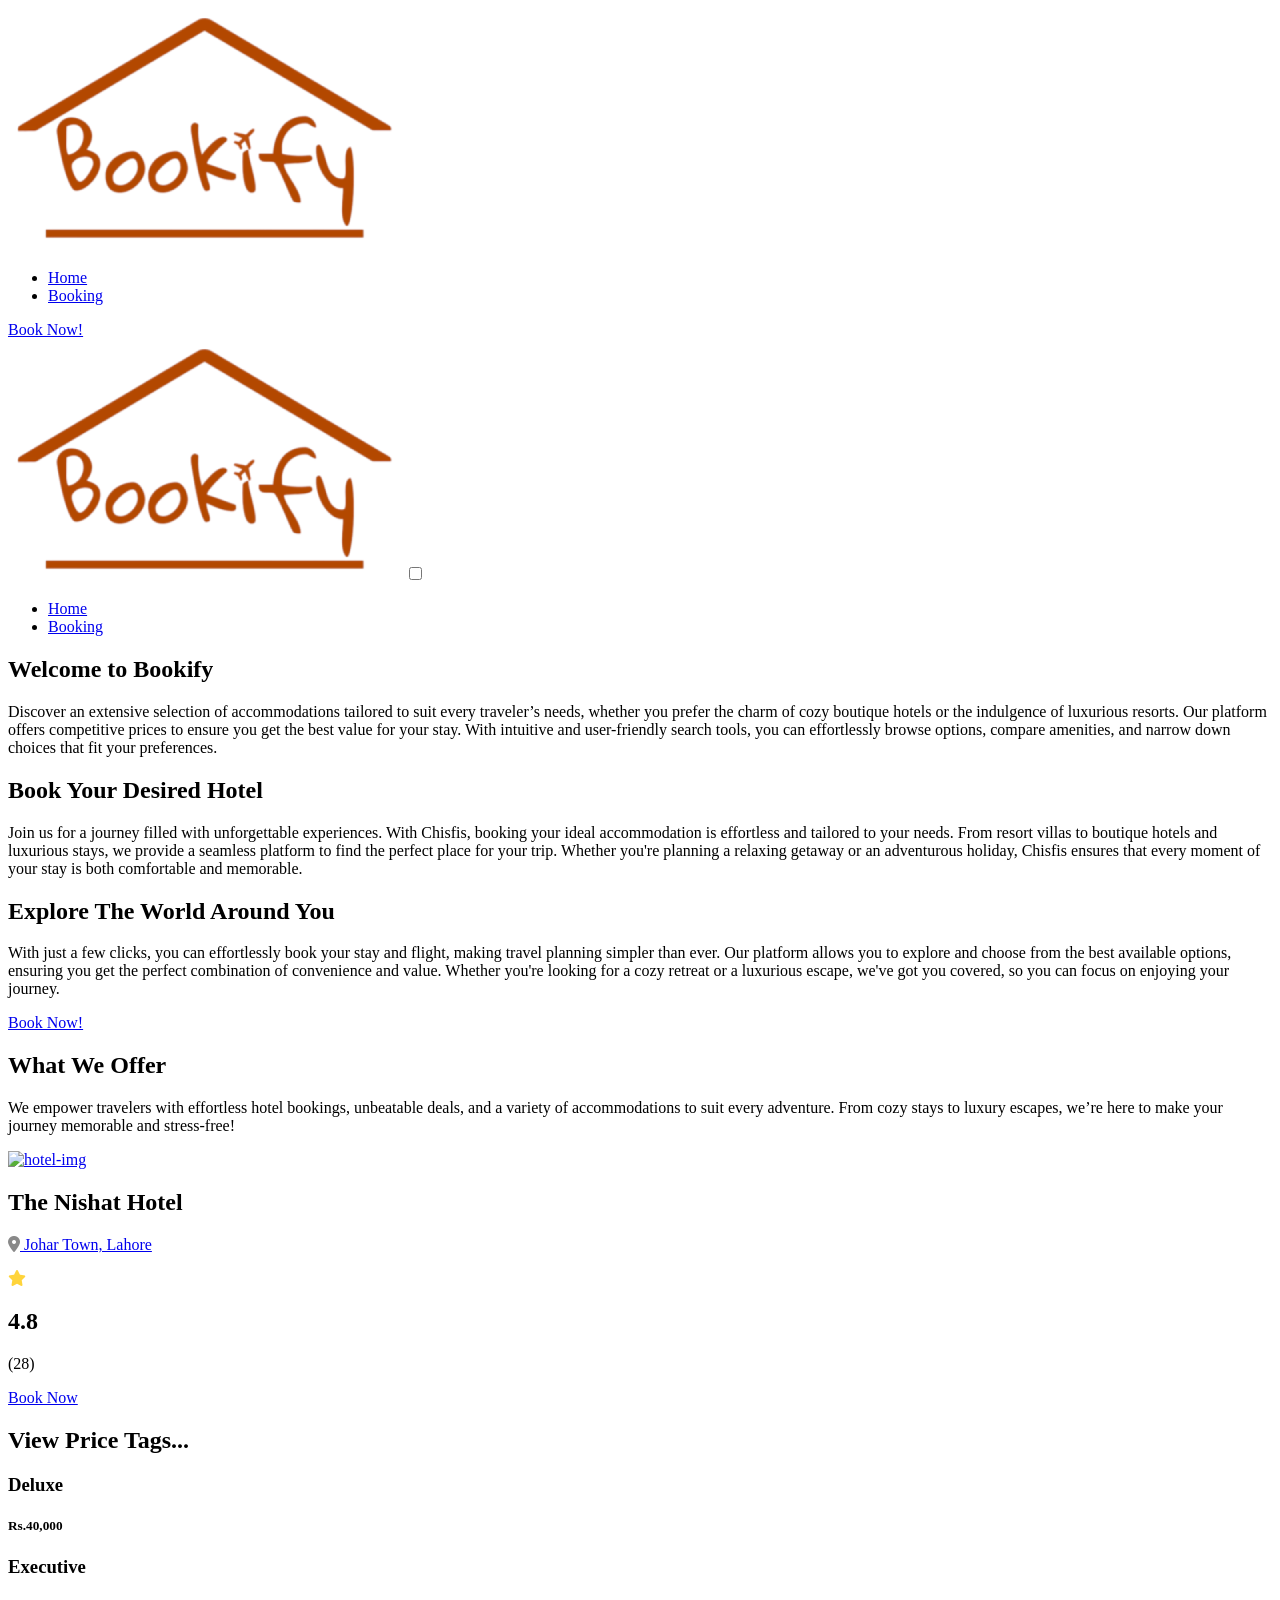
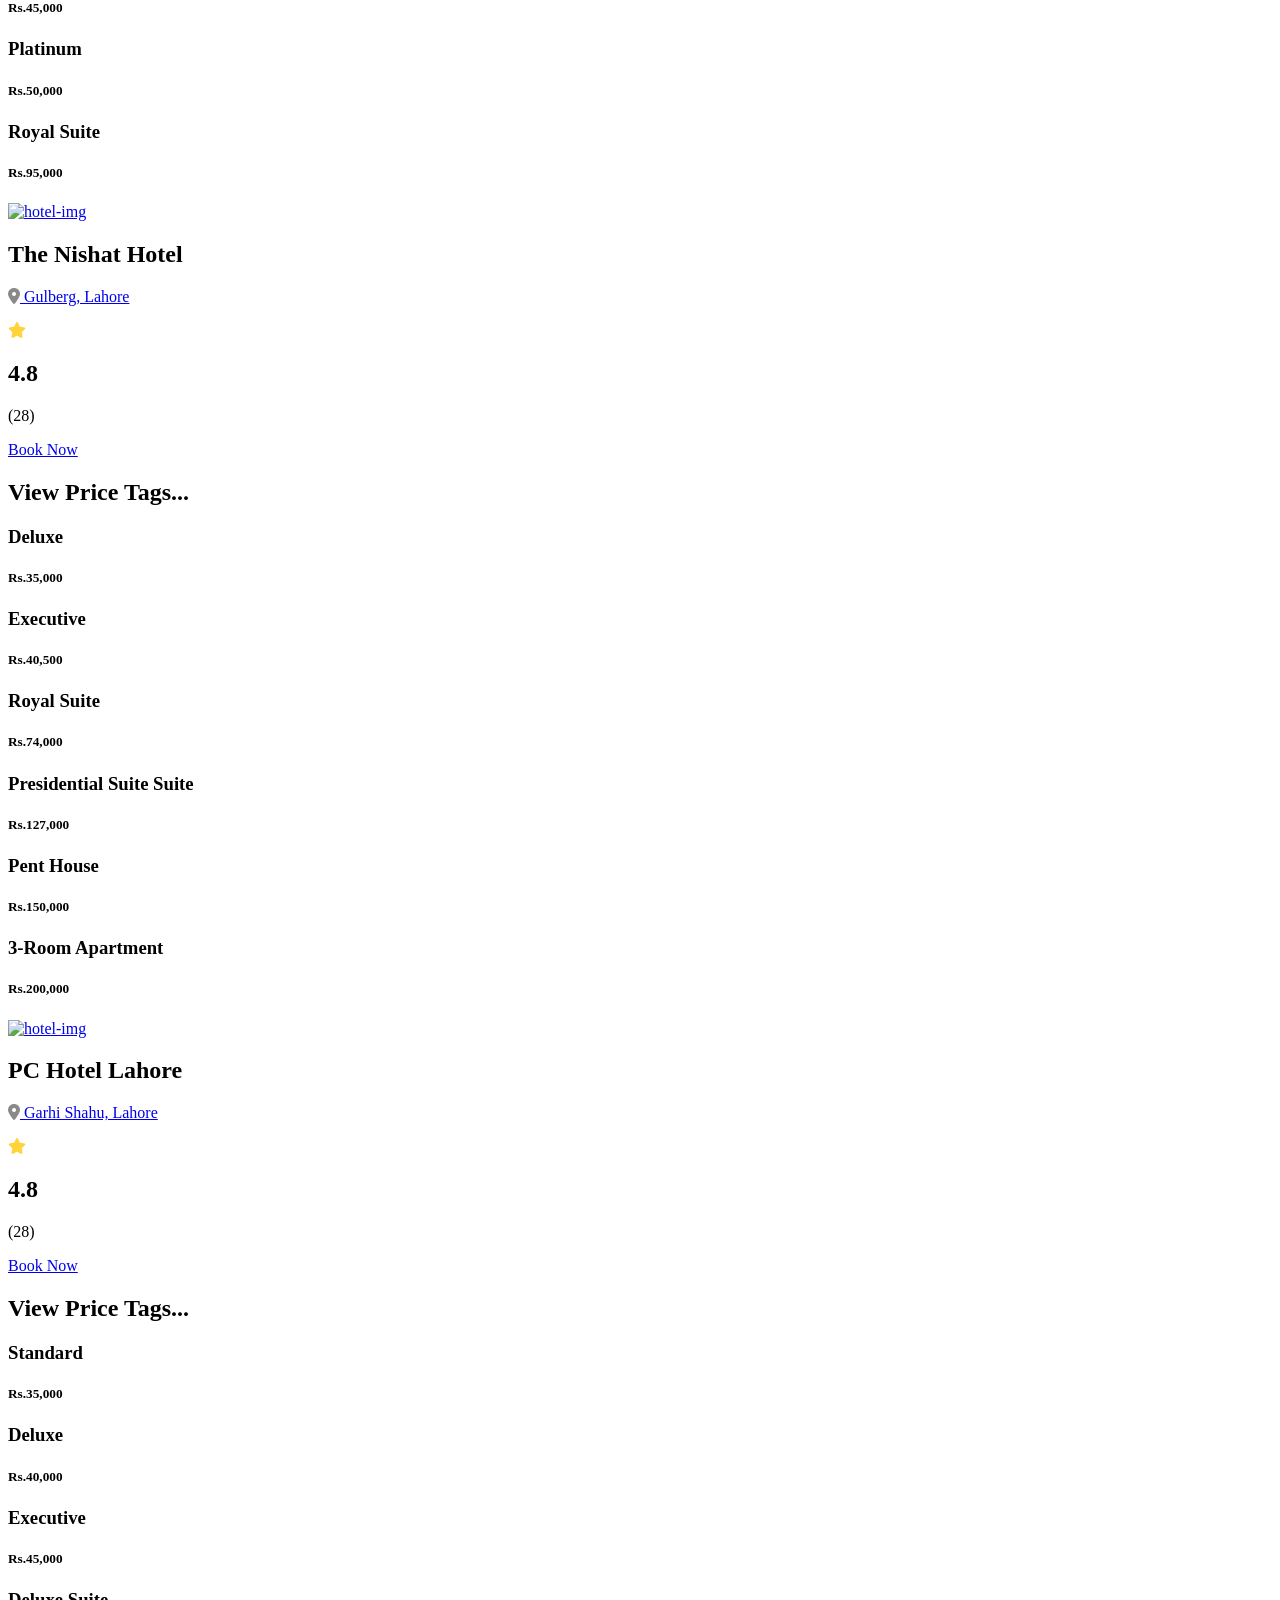
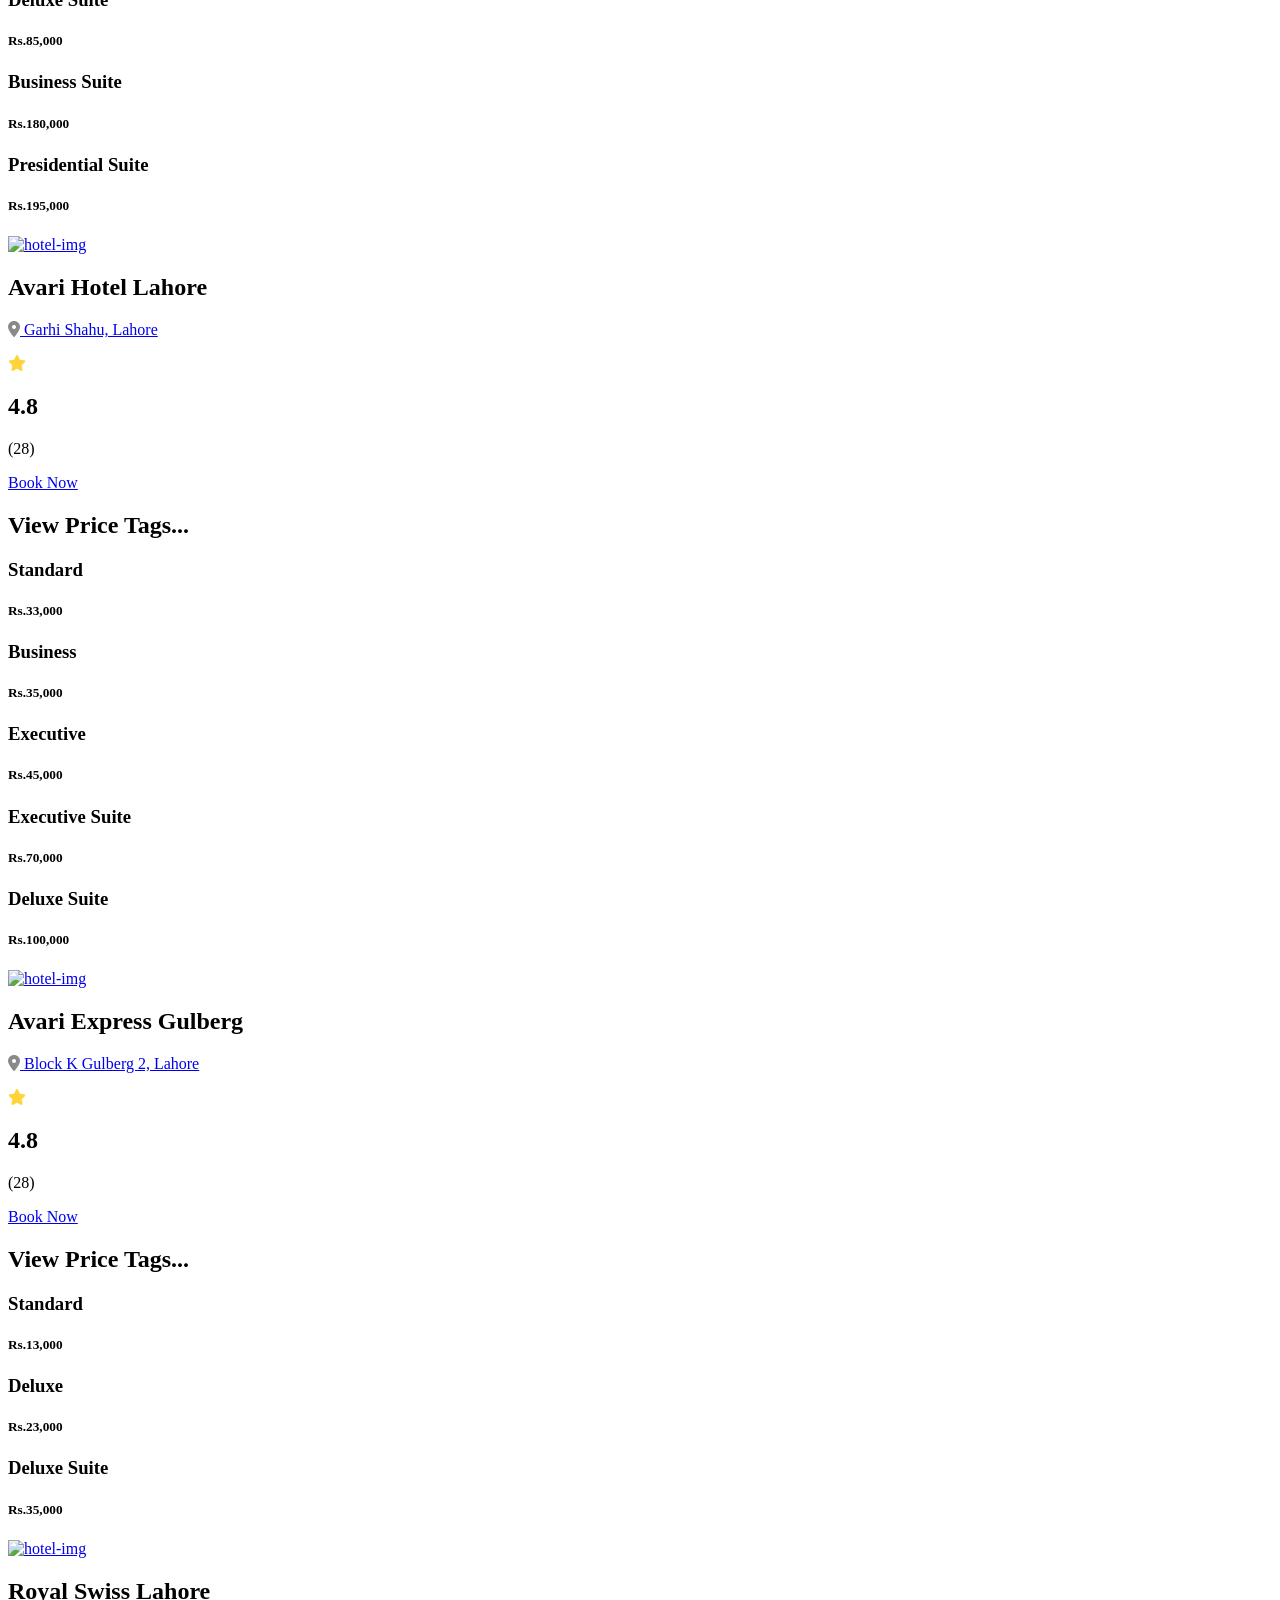
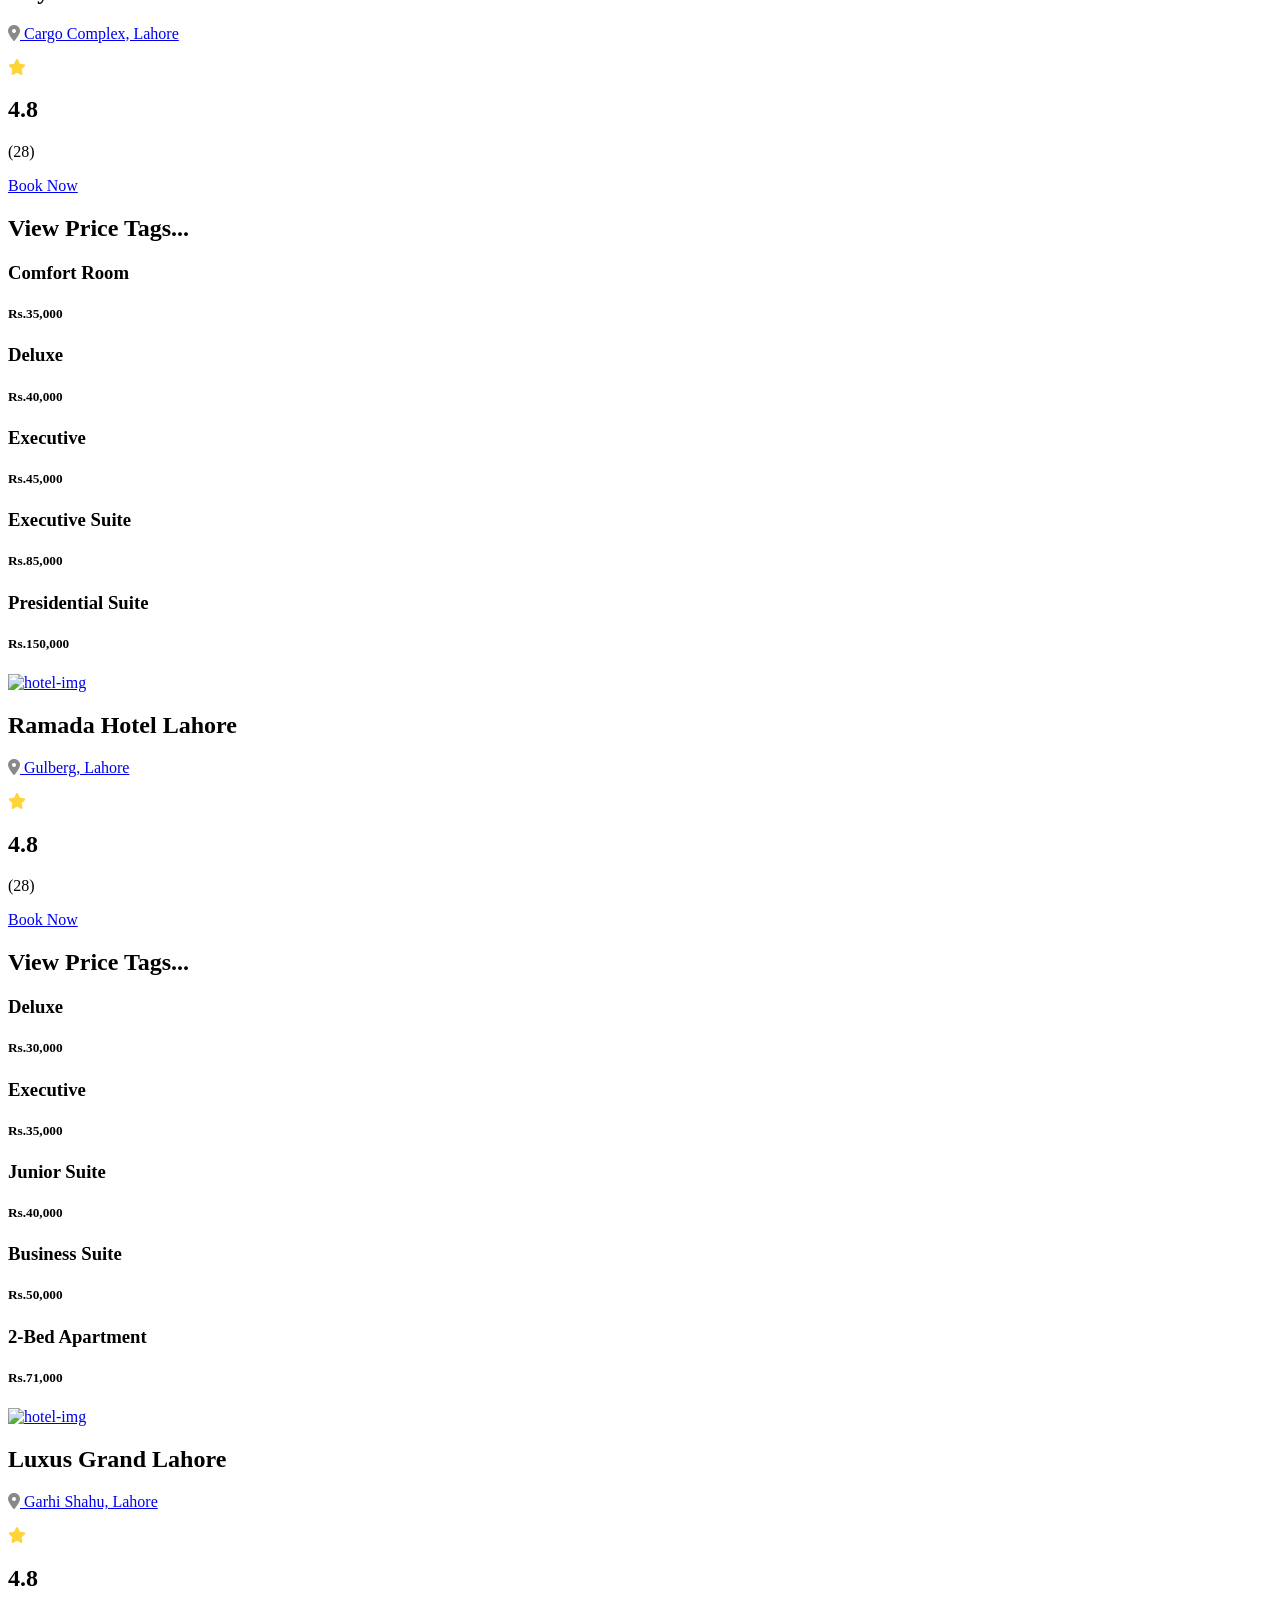
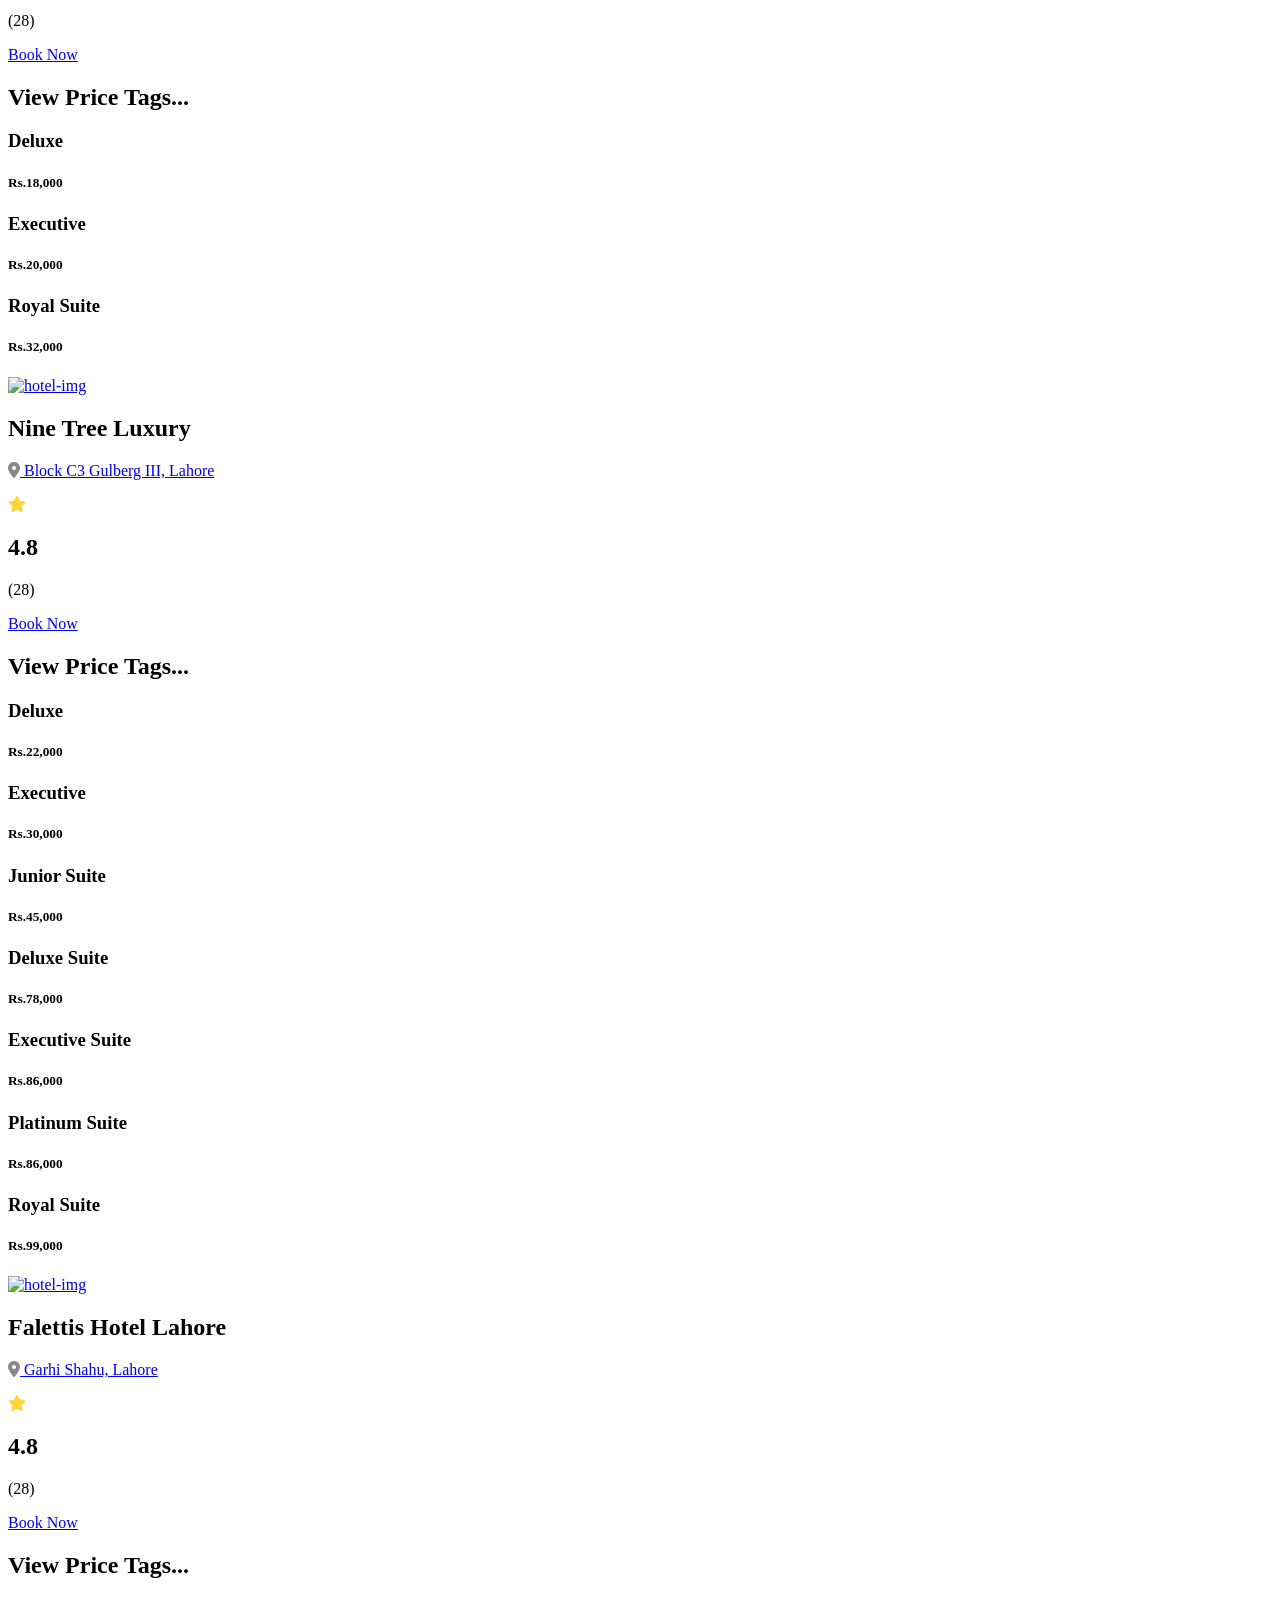
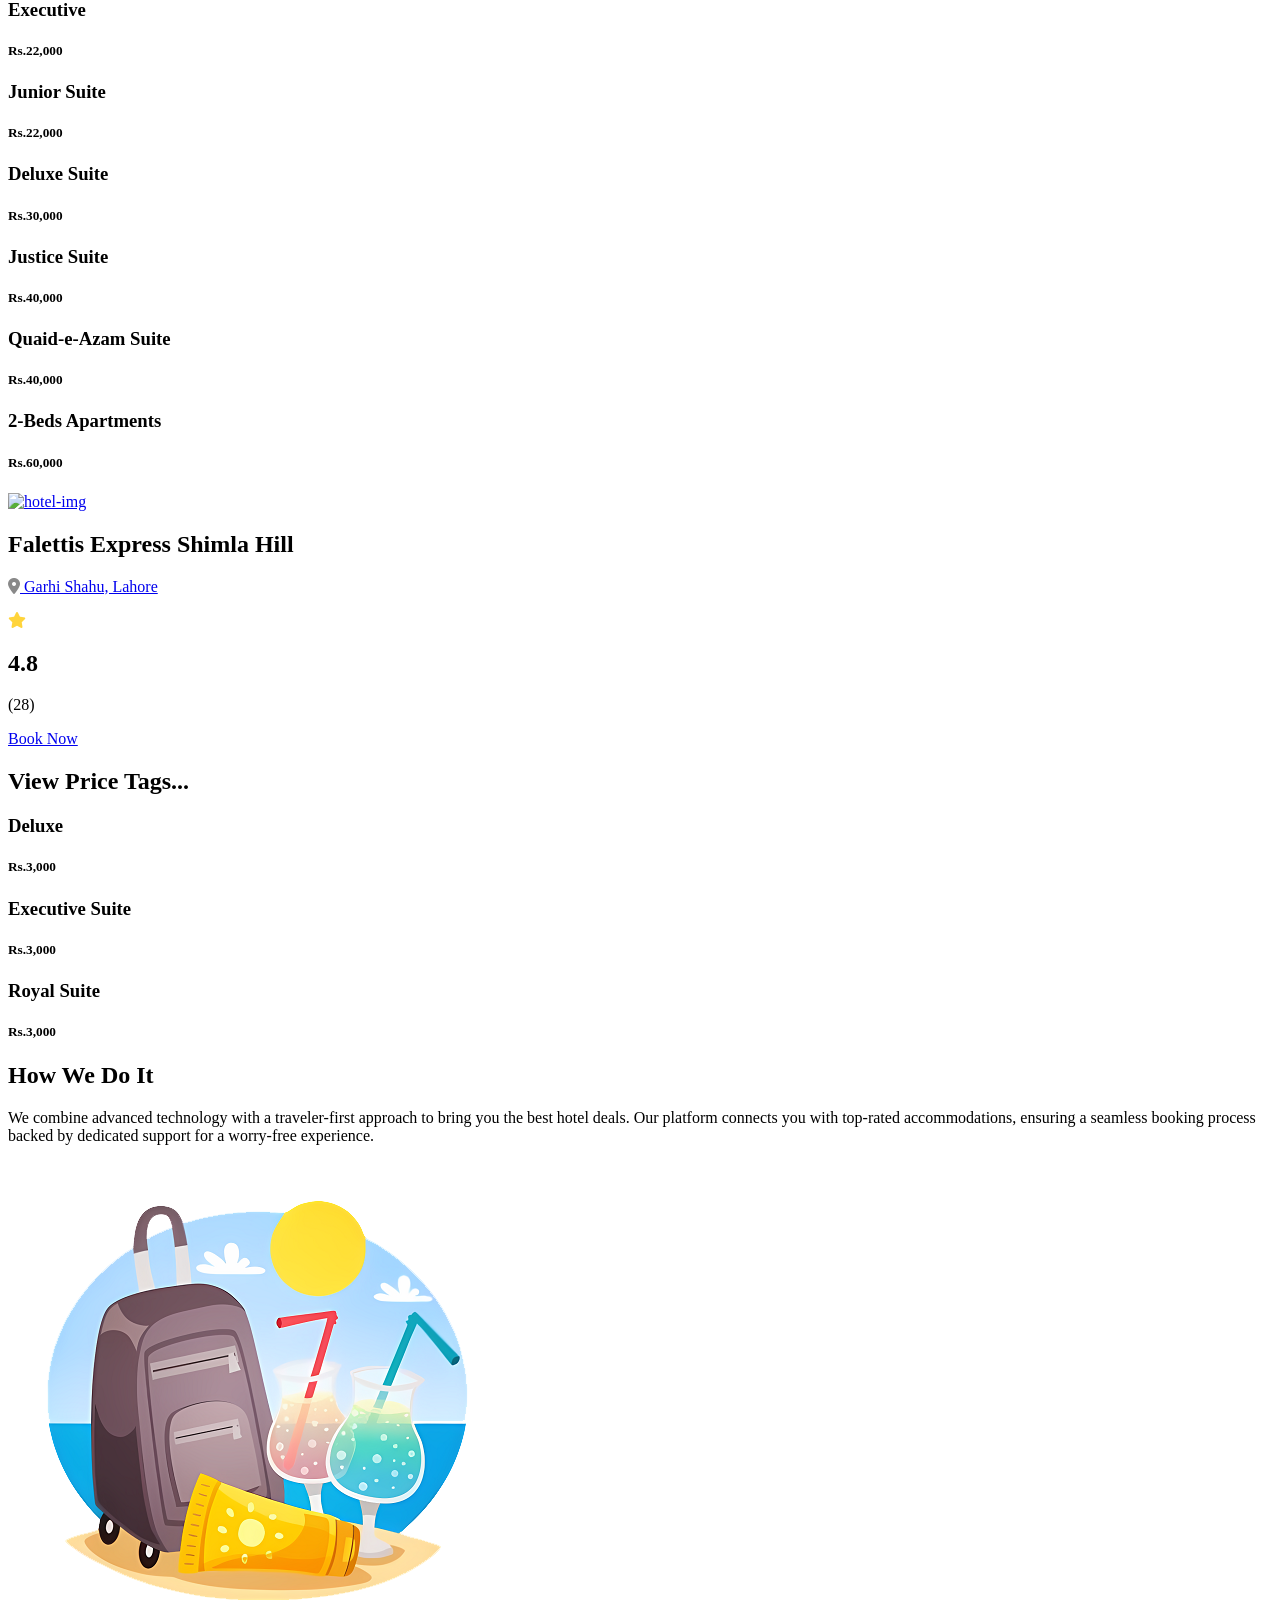
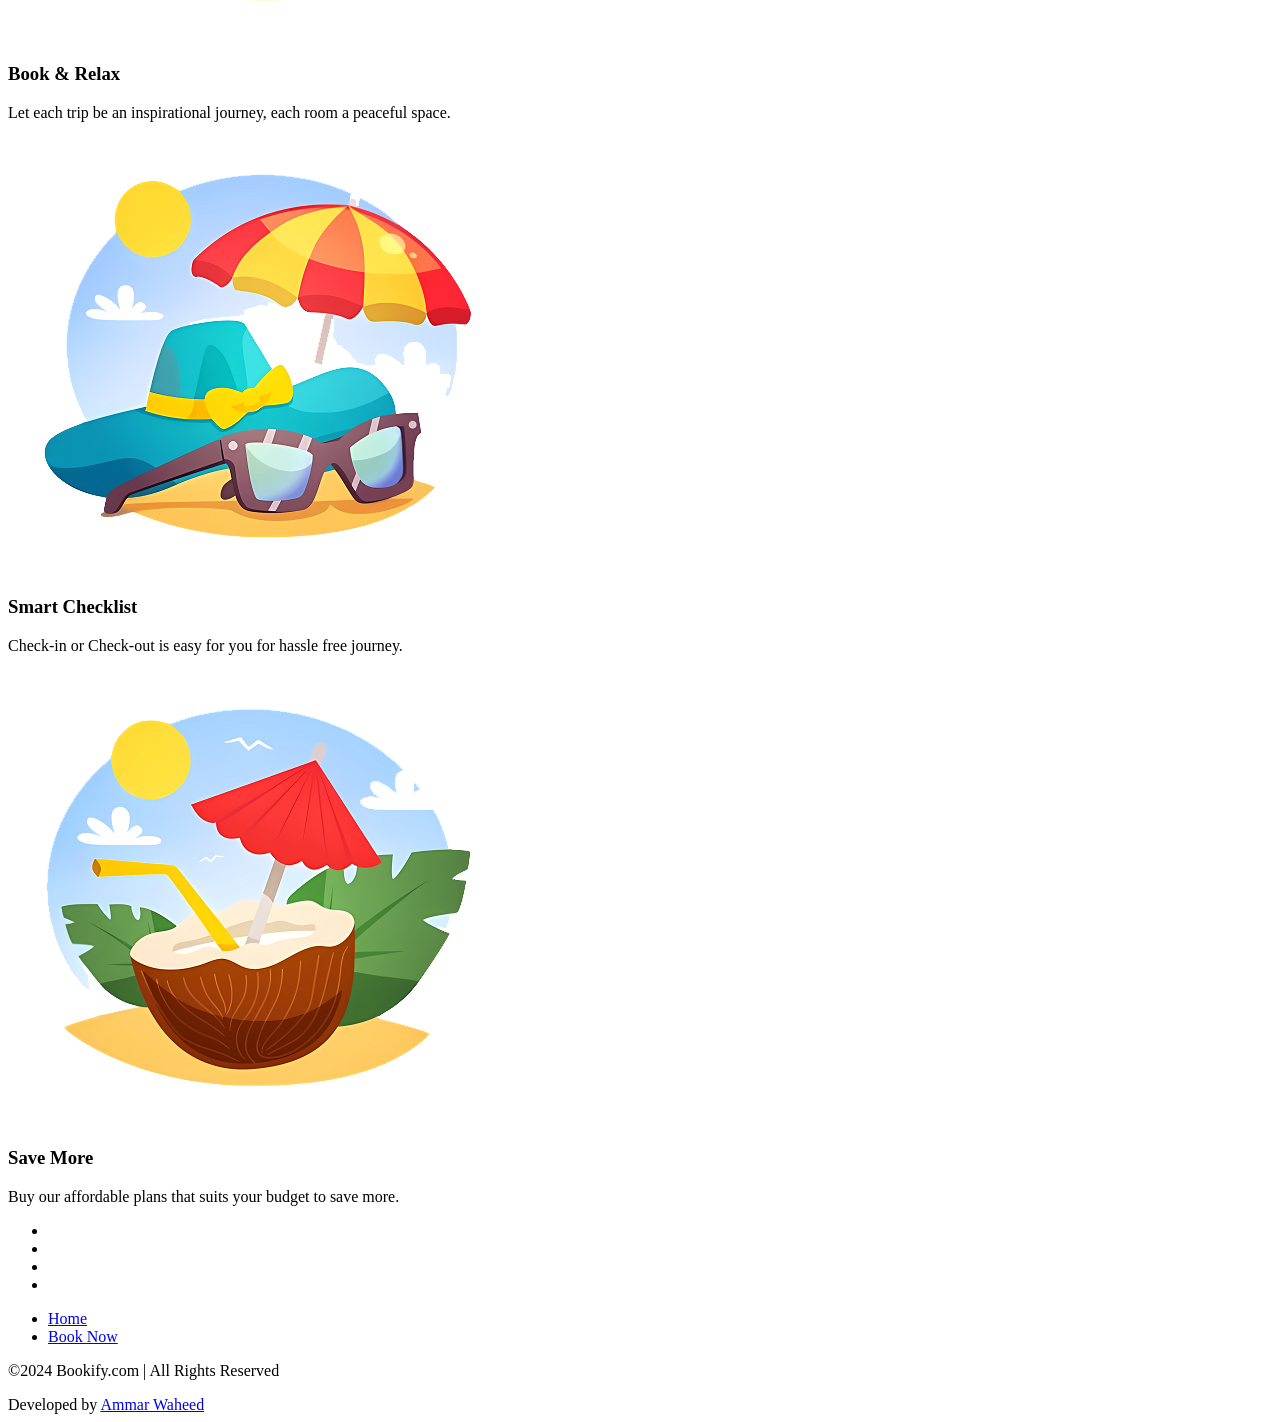
==== index.html @ b242caf5 "Add files via upload" ====
<!DOCTYPE html>
<html lang="en">
<head>
    <meta charset="UTF-8">
    <meta name="viewport" content="width=device-width, initial-scale=1.0">
    <link rel="shortcut icon" href="img/logo.png" type="image/x-icon">
    <link rel="stylesheet" href="style.css">
    <link rel="stylesheet" href="https://cdnjs.cloudflare.com/ajax/libs/font-awesome/6.0.0-beta3/css/all.min.css">
    <title>Home - Bookify</title>
</head>
<body>
    <section id="section-1">
      <!-- Desktop Navbar -->
        <nav>
            <img src="img/logo.png" alt="logo" id="logo">
            <ul id="navbar">
                <li><a href="index.html" class="active">Home</a></li>
                <li><a href="book-now.html">Booking</a></li>
            </ul>
            <a href="book-now.html" id="booking-btn">Book Now!</a>
        </nav>
        <!-- Mobile Navbar -->
         <div class="mobile-navbar">
          <img src="img/logo.png" alt="mini-logo" id="mini-logo">
          <!-- Hidden Checkbox to Control Menu -->
          <input type="checkbox" id="burger-toggle">
          <!-- Burger Icon -->
          <label for="burger-toggle" class="burger-container">
            <div class="burger-line"></div>
            <div class="burger-line"></div>
            <div class="burger-line"></div>
          </label>
          <!-- Navigation Menu -->
          <div class="nav-menu">
            <ul>
              <li><a href="index.html">Home</a></li>
              <li><a href="book-now.html">Booking</a></li>
            </ul>
          </div>
         </div>
        <div class="content-slider">
            <div class="slider-container">
              <div class="slide">
                <h1 class="sec-1-heading">Welcome to Bookify</h1>
                <p class="sec-1-paragraph">
                    Discover an extensive selection of accommodations tailored to suit every traveler’s needs, whether you prefer the charm of cozy boutique hotels or the indulgence of luxurious resorts. Our platform offers competitive prices to ensure you get the best value for your stay. With intuitive and user-friendly search tools, you can effortlessly browse options, compare amenities, and narrow down choices that fit your preferences.
                </p>
              </div>
              <div class="slide">
                <h1 class="sec-1-heading">Book Your Desired Hotel</h1>
                <p class="sec-1-paragraph">
                    Join us for a journey filled with unforgettable experiences. With Chisfis, booking your ideal accommodation is effortless and tailored to your needs. From resort villas to boutique hotels and luxurious stays, we provide a seamless platform to find the perfect place for your trip. Whether you're planning a relaxing getaway or an adventurous holiday, Chisfis ensures that every moment of your stay is both comfortable and memorable.
                </p>
              </div>
              <div class="slide">
                <h1 class="sec-1-heading">Explore The World Around You</h1>
                <p class="sec-1-paragraph">
                    With just a few clicks, you can effortlessly book your stay and flight, making travel planning simpler than ever. Our platform allows you to explore and choose from the best available options, ensuring you get the perfect combination of convenience and value. Whether you're looking for a cozy retreat or a luxurious escape, we've got you covered, so you can focus on enjoying your journey.
                </p>
              </div>              
            </div>
        </div>
        <a href="book-now.html" id="booking-btn">Book Now!</a>
    </section>
    <section id="section-2">
        <h2 class="main-heading">What We Offer</h2>
        <p class="main-para">
            We empower travelers with effortless hotel bookings, unbeatable deals, and a variety of accommodations to suit every adventure. From cozy stays to luxury escapes, we’re here to make your journey memorable and stress-free!
        </p>
        <div class="sec-2-container">
          <!-- Nishat Hotel Johar Town -->
          <div class="hotel">
            <div class="visible-details">
            <a href="https://dev-nishat-hotels.s3.us-east-2.amazonaws.com/gallery-images/162387309565.jpg" target="_blank" class="hotel-img"><img src="https://dev-nishat-hotels.s3.us-east-2.amazonaws.com/gallery-images/162387309565.jpg" alt="hotel-img"></a>
            <div class="hotel-details">
              <h2 class="hotel-name">The Nishat Hotel</h2>
              <span class="hotel-price">
                <a href="https://www.google.com/maps/place/1+Abdul+Haque+Rd,+Block+G1+Block+G+1+Phase+1+Johar+Town,+Lahore,+Punjab+54700,+Pakistan/@31.4742818,74.2760033,17z/data=!3m1!4b1!4m6!3m5!1s0x391903daf6445529:0xbbb3e164b2bc8874!8m2!3d31.4742773!4d74.2785782!16s%2Fg%2F11grv8yzn3?entry=ttu&g_ep=EgoyMDI0MTIxMS4wIKXMDSoASAFQAw%3D%3D" target="_blank"><p><i class="fa-solid fa-location-dot" style="color: #898989;"></i> Johar Town, Lahore</p></a>
                <i class="fa-solid fa-star" style="color: #FFD43B;"></i>
                <h2>4.8</h2>
                <p>(28)</p>
              </span>
              <a href="book-now.html" class="hotel-book-btn">Book Now</a>
              <h2 class="extension-btn">View Price Tags...</h2>
            </div>
            </div>
            <!-- Extension details including price and type will be here -->
             <div class="room-details">
              <span class="room">
                <h3>Deluxe</h3>
                <h5>Rs.40,000</h5>
              </span>
              <span class="room">
                <h3>Executive</h3>
                <h5>Rs.45,000</h5>
              </span>
              <span class="room">
                <h3>Platinum</h3>
                <h5>Rs.50,000</h5>
              </span>
              <span class="room">
                <h3>Royal Suite</h3>
                <h5>Rs.95,000</h5>
              </span>
             </div>
          </div>
          <!-- Nishat Hotel Gulberg -->
          <div class="hotel">
            <div class="visible-details">
            <a href="https://admin.lbnhotels.com/storage/upload/hotels/1702898833.jpg" target="_blank" class="hotel-img"><img src="https://admin.lbnhotels.com/storage/upload/hotels/1702898833.jpg" alt="hotel-img"></a>
            <div class="hotel-details">
              <h2 class="hotel-name">The Nishat Hotel</h2>
              <span class="hotel-price">
                <a href="https://www.google.com/maps/place/9a+Mian+Mehmood+Ali+Kasoori+Rd,+Block+A3+Block+A+3+Gulberg+III,+Lahore,+Punjab+54660,+Pakistan/@31.5068465,74.3534923,17z/data=!3m1!4b1!4m6!3m5!1s0x3919044d089961bf:0xe88101f2311857bc!8m2!3d31.506842!4d74.3560672!16s%2Fg%2F11rhnw63f3?entry=ttu&g_ep=EgoyMDI0MTIxMS4wIKXMDSoASAFQAw%3D%3D" target="_blank"><p><i class="fa-solid fa-location-dot" style="color: #898989;"></i> Gulberg, Lahore</p></a>
                <i class="fa-solid fa-star" style="color: #FFD43B;"></i>
                <h2>4.8</h2>
                <p>(28)</p>
              </span>
              <a href="book-now.html" class="hotel-book-btn">Book Now</a>
              <h2 class="extension-btn">View Price Tags...</h2>
            </div>
            </div>
            <!-- Extension details including price and type will be here -->
             <div class="room-details">
              <span class="room">
                <h3>Deluxe</h3>
                <h5>Rs.35,000</h5>
              </span>
              <span class="room">
                <h3>Executive</h3>
                <h5>Rs.40,500</h5>
              </span>
              <span class="room">
                <h3>Royal Suite</h3>
                <h5>Rs.74,000</h5>
              </span>
              <span class="room">
                <h3>Presidential Suite Suite</h3>
                <h5>Rs.127,000</h5>
              </span>
              <span class="room">
                <h3>Pent House</h3>
                <h5>Rs.150,000</h5>
              </span>
              <span class="room">
                <h3>3-Room Apartment</h3>
                <h5>Rs.200,000</h5>
              </span>
             </div>
          </div>
          <!-- PC Hotel Lahore -->
          <div class="hotel">
            <div class="visible-details">
            <a href="https://images.trvl-media.com/lodging/1000000/10000/6100/6062/b897128a.jpg?impolicy=resizecrop&rw=1200&ra=fit" target="_blank" class="hotel-img"><img src="https://images.trvl-media.com/lodging/1000000/10000/6100/6062/b897128a.jpg?impolicy=resizecrop&rw=1200&ra=fit" alt="hotel-img"></a>
            <div class="hotel-details">
              <h2 class="hotel-name">PC Hotel Lahore</h2>
              <span class="hotel-price">
                <a href="https://www.google.com/maps/place/Shahrah-e-Quaid-e-Azam,+Lahore,+Punjab,+Pakistan/@31.5530307,74.3362861,17z/data=!4m6!3m5!1s0x391904c87c03f811:0xde393c60de69f2e6!8m2!3d31.5530262!4d74.338861!16s%2Fg%2F1tf6q56r?entry=ttu&g_ep=EgoyMDI0MTIxMS4wIKXMDSoASAFQAw%3D%3D" target="_blank"><p><i class="fa-solid fa-location-dot" style="color: #898989;"></i> Garhi Shahu, Lahore</p></a>
                <i class="fa-solid fa-star" style="color: #FFD43B;"></i>
                <h2>4.8</h2>
                <p>(28)</p>
              </span>
              <a href="book-now.html" class="hotel-book-btn">Book Now</a>
              <h2 class="extension-btn">View Price Tags...</h2>
            </div>
            </div>
            <!-- Extension details including price and type will be here -->
             <div class="room-details">
              <span class="room">
                <h3>Standard</h3>
                <h5>Rs.35,000</h5>
              </span>
              <span class="room">
                <h3>Deluxe</h3>
                <h5>Rs.40,000</h5>
              </span>
              <span class="room">
                <h3>Executive</h3>
                <h5>Rs.45,000</h5>
              </span>
              <span class="room">
                <h3>Deluxe Suite</h3>
                <h5>Rs.85,000</h5>
              </span>
              <span class="room">
                <h3>Business Suite</h3>
                <h5>Rs.180,000</h5>
              </span>
              <span class="room">
                <h3>Presidential Suite</h3>
                <h5>Rs.195,000</h5>
              </span>
             </div>
          </div>
          <!-- Avari Hotel Lahore -->
          <div class="hotel">
            <div class="visible-details">
            <a href="https://images.trvl-media.com/lodging/2000000/1640000/1635900/1635861/7389a30c.jpg?impolicy=resizecrop&rw=1200&ra=fit" target="_blank" class="hotel-img"><img src="https://images.trvl-media.com/lodging/2000000/1640000/1635900/1635861/7389a30c.jpg?impolicy=resizecrop&rw=1200&ra=fit" alt="hotel-img"></a>
            <div class="hotel-details">
              <h2 class="hotel-name">Avari Hotel Lahore</h2>
              <span class="hotel-price">
                <a href="https://www.google.com/maps/place/Shahrah-e-Quaid-e-Azam,+Lahore,+Punjab,+Pakistan/@31.5530307,74.3362861,17z/data=!4m6!3m5!1s0x391904c87c03f811:0xde393c60de69f2e6!8m2!3d31.5530262!4d74.338861!16s%2Fg%2F1tf6q56r?entry=ttu&g_ep=EgoyMDI0MTIxMS4wIKXMDSoASAFQAw%3D%3D" target="_blank"><p><i class="fa-solid fa-location-dot" style="color: #898989;"></i> Garhi Shahu, Lahore</p></a>
                <i class="fa-solid fa-star" style="color: #FFD43B;"></i>
                <h2>4.8</h2>
                <p>(28)</p>
              </span>
              <a href="book-now.html" class="hotel-book-btn">Book Now</a>
              <h2 class="extension-btn">View Price Tags...</h2>
            </div>
            </div>
            <!-- Extension details including price and type will be here -->
             <div class="room-details">
              <span class="room">
                <h3>Standard</h3>
                <h5>Rs.33,000</h5>
              </span>
              <span class="room">
                <h3>Business</h3>
                <h5>Rs.35,000</h5>
              </span>
              <span class="room">
                <h3>Executive</h3>
                <h5>Rs.45,000</h5>
              </span>
              <span class="room">
                <h3>Executive Suite</h3>
                <h5>Rs.70,000</h5>
              </span>
              <span class="room">
                <h3>Deluxe Suite</h3>
                <h5>Rs.100,000</h5>
              </span>
             </div>
          </div>
          <!-- Avari Express Gulberg -->
          <div class="hotel">
            <div class="visible-details">
            <a href="https://cf.bstatic.com/xdata/images/hotel/max1024x768/228631926.jpg?k=54a67e6a97e82c7182f2a5aa07bb4a566104a7513ac50f84b1815a448e803739&o=&hp=1" target="_blank" class="hotel-img"><img src="https://cf.bstatic.com/xdata/images/hotel/max1024x768/228631926.jpg?k=54a67e6a97e82c7182f2a5aa07bb4a566104a7513ac50f84b1815a448e803739&o=&hp=1" alt="hotel-img"></a>
            <div class="hotel-details">
              <h2 class="hotel-name">Avari Express Gulberg</h2>
              <span class="hotel-price">
                <a href="https://www.google.com/maps/place/11+Main+Boulevard+Gulberg,+Block+E+1+Gulberg+III,+Lahore,+Punjab,+Pakistan/@31.5174013,74.3418602,17z/data=!3m1!4b1!4m5!3m4!1s0x391904585f5855ff:0x73ae365ed6549ad1!8m2!3d31.5173968!4d74.3444351?entry=ttu&g_ep=EgoyMDI0MTIxMS4wIKXMDSoASAFQAw%3D%3D" target="_blank"><p><i class="fa-solid fa-location-dot" style="color: #898989;"></i> Block K Gulberg 2, Lahore</p></a>
                <i class="fa-solid fa-star" style="color: #FFD43B;"></i>
                <h2>4.8</h2>
                <p>(28)</p>
              </span>
              <a href="book-now.html" class="hotel-book-btn">Book Now</a>
              <h2 class="extension-btn">View Price Tags...</h2>
            </div>
            </div>
            <!-- Extension details including price and type will be here -->
             <div class="room-details">
              <span class="room">
                <h3>Standard</h3>
                <h5>Rs.13,000</h5>
              </span>
              <span class="room">
                <h3>Deluxe</h3>
                <h5>Rs.23,000</h5>
              </span>
              <span class="room">
                <h3>Deluxe Suite</h3>
                <h5>Rs.35,000</h5>
              </span>
             </div>
          </div>
          <!-- Royal Swiss -->
          <div class="hotel">
            <div class="visible-details">
            <a href="https://images.trvl-media.com/lodging/40000000/39640000/39630300/39630272/34603671.jpg?impolicy=resizecrop&rw=1200&ra=fit" target="_blank" class="hotel-img"><img src="https://images.trvl-media.com/lodging/40000000/39640000/39630300/39630272/34603671.jpg?impolicy=resizecrop&rw=1200&ra=fit" alt="hotel-img"></a>
            <div class="hotel-details">
              <h2 class="hotel-name">Royal Swiss Lahore</h2>
              <span class="hotel-price">
                <a href="https://www.google.com/maps/place/Royal+Swiss+Hotel/@31.5251312,74.4121042,17z/data=!4m10!3m9!1s0x39190fd93f9a95c1:0x30b434a3f0c220d4!5m3!1s2025-01-02!4m1!1i2!8m2!3d31.5251267!4d74.4146791!16s%2Fg%2F11fl42znnp?entry=ttu&g_ep=EgoyMDI0MTIxMS4wIKXMDSoASAFQAw%3D%3D" target="_blank"><p><i class="fa-solid fa-location-dot" style="color: #898989;"></i> Cargo Complex, Lahore</p></a>
                <i class="fa-solid fa-star" style="color: #FFD43B;"></i>
                <h2>4.8</h2>
                <p>(28)</p>
              </span>
              <a href="book-now.html" class="hotel-book-btn">Book Now</a>
              <h2 class="extension-btn">View Price Tags...</h2>
            </div>
            </div>
            <!-- Extension details including price and type will be here -->
             <div class="room-details">
              <span class="room">
                <h3>Comfort Room</h3>
                <h5>Rs.35,000</h5>
              </span>
              <span class="room">
                <h3>Deluxe</h3>
                <h5>Rs.40,000</h5>
              </span>
              <span class="room">
                <h3>Executive</h3>
                <h5>Rs.45,000</h5>
              </span>
              <span class="room">
                <h3>Executive Suite</h3>
                <h5>Rs.85,000</h5>
              </span>
              <span class="room">
                <h3>Presidential Suite</h3>
                <h5>Rs.150,000</h5>
              </span>
             </div>
          </div>
          <!-- Ramada Hotel -->
          <div class="hotel">
            <div class="visible-details">
            <a href="https://pix8.agoda.net/hotelImages/18429262/236803731/4d89c03b2ae428051032754653da2dfd.jpg?ca=14&ce=1&s=1024x" target="_blank" class="hotel-img"><img src="https://pix8.agoda.net/hotelImages/18429262/236803731/4d89c03b2ae428051032754653da2dfd.jpg?ca=14&ce=1&s=1024x" alt="hotel-img"></a>
            <div class="hotel-details">
              <h2 class="hotel-name">Ramada Hotel Lahore</h2>
              <span class="hotel-price">
                <a href="https://www.google.com/maps/place/Ramada+by+Wyndham/@31.522538,74.3537483,17z/data=!4m10!3m9!1s0x39190530f5a8114d:0xea84edbea7b597e8!5m3!1s2024-12-23!4m1!1i2!8m2!3d31.5225335!4d74.3563232!16s%2Fg%2F11h0bwwd1_?entry=ttu&g_ep=EgoyMDI0MTIxMS4wIKXMDSoASAFQAw%3D%3D" target="_blank"><p><i class="fa-solid fa-location-dot" style="color: #898989;"></i> Gulberg, Lahore</p></a>
                <i class="fa-solid fa-star" style="color: #FFD43B;"></i>
                <h2>4.8</h2>
                <p>(28)</p>
              </span>
              <a href="book-now.html" class="hotel-book-btn">Book Now</a>
              <h2 class="extension-btn">View Price Tags...</h2>
            </div>
            </div>
            <!-- Extension details including price and type will be here -->
             <div class="room-details">
              <span class="room">
                <h3>Deluxe</h3>
                <h5>Rs.30,000</h5>
              </span>
              <span class="room">
                <h3>Executive</h3>
                <h5>Rs.35,000</h5>
              </span>
              <span class="room">
                <h3>Junior Suite</h3>
                <h5>Rs.40,000</h5>
              </span>
              <span class="room">
                <h3>Business Suite</h3>
                <h5>Rs.50,000</h5>
              </span>
              <span class="room">
                <h3>2-Bed Apartment</h3>
                <h5>Rs.71,000</h5>
              </span>
             </div>
          </div>
          <!-- Luxus Grand Lahore -->
          <div class="hotel">
            <div class="visible-details">
            <a href="https://q-xx.bstatic.com/xdata/images/hotel/max1024x768/77633913.jpg?k=b168c8f89c8afd97484e998ac349aba82738c23827c54e5dedb47f2ef9f1cd39&o=&s=1024x" target="_blank" class="hotel-img"><img src="https://q-xx.bstatic.com/xdata/images/hotel/max1024x768/77633913.jpg?k=b168c8f89c8afd97484e998ac349aba82738c23827c54e5dedb47f2ef9f1cd39&o=&s=1024x" alt="hotel-img"></a>
            <div class="hotel-details">
              <h2 class="hotel-name">Luxus Grand Lahore</h2>
              <span class="hotel-price">
                <a href="https://www.google.com/maps/place/4+Egerton+Rd,+Jogi+Mohalla+Garhi+Shahu,+Lahore,+Punjab+54000,+Pakistan/@31.5616124,74.3280035,17z/data=!3m1!4b1!4m6!3m5!1s0x39191b4b4b78e171:0x5ed80dd467d94c91!8m2!3d31.5616079!4d74.3305784!16s%2Fg%2F11hdkgvyc1?entry=ttu&g_ep=EgoyMDI0MTIxMS4wIKXMDSoASAFQAw%3D%3D" target="_blank"><p><i class="fa-solid fa-location-dot" style="color: #898989;"></i> Garhi Shahu, Lahore</p></a>
                <i class="fa-solid fa-star" style="color: #FFD43B;"></i>
                <h2>4.8</h2>
                <p>(28)</p>
              </span>
              <a href="book-now.html" class="hotel-book-btn">Book Now</a>
              <h2 class="extension-btn">View Price Tags...</h2>
            </div>
            </div>
            <!-- Extension details including price and type will be here -->
             <div class="room-details">
              <span class="room">
                <h3>Deluxe</h3>
                <h5>Rs.18,000</h5>
              </span>
              <span class="room">
                <h3>Executive</h3>
                <h5>Rs.20,000</h5>
              </span>
              <span class="room">
                <h3>Royal Suite</h3>
                <h5>Rs.32,000</h5>
              </span>
             </div>
          </div>
          <!-- Nine Tree Luxury -->
          <div class="hotel">
            <div class="visible-details">
            <a href="https://ninetreehotel.com.pk/wp-content/uploads/2025/09/MHC07035.jpg" target="_blank" class="hotel-img"><img src="https://ninetreehotel.com.pk/wp-content/uploads/2025/09/MHC07035.jpg" alt="hotel-img"></a>
            <div class="hotel-details">
              <h2 class="hotel-name">Nine Tree Luxury</h2>
              <span class="hotel-price">
                <a href="https://www.google.com/maps/place/Plot+32,+Block+C3+Block+C+3+Gulberg+III,+Lahore,+Punjab,+Pakistan/@31.5043807,74.345396,17z/data=!3m1!4b1!4m6!3m5!1s0x3919044f6e2fbab1:0xb197ee5516b5632c!8m2!3d31.5043762!4d74.3479709!16s%2Fg%2F11f55p_wtj?entry=ttu&g_ep=EgoyMDI0MTIxMS4wIKXMDSoASAFQAw%3D%3D" target="_blank"><p><i class="fa-solid fa-location-dot" style="color: #898989;"></i> Block C3 Gulberg III, Lahore</p></a>
                <i class="fa-solid fa-star" style="color: #FFD43B;"></i>
                <h2>4.8</h2>
                <p>(28)</p>
              </span>
              <a href="book-now.html" class="hotel-book-btn">Book Now</a>
              <h2 class="extension-btn">View Price Tags...</h2>
            </div>
            </div>
            <!-- Extension details including price and type will be here -->
             <div class="room-details">
              <span class="room">
                <h3>Deluxe</h3>
                <h5>Rs.22,000</h5>
              </span>
              <span class="room">
                <h3>Executive</h3>
                <h5>Rs.30,000</h5>
              </span>
              <span class="room">
                <h3>Junior Suite</h3>
                <h5>Rs.45,000</h5>
              </span>
              <span class="room">
                <h3>Deluxe Suite</h3>
                <h5>Rs.78,000</h5>
              </span>
              <span class="room">
                <h3>Executive Suite</h3>
                <h5>Rs.86,000</h5>
              </span>
              <span class="room">
                <h3>Platinum Suite</h3>
                <h5>Rs.86,000</h5>
              </span>
              <span class="room">
                <h3>Royal Suite</h3>
                <h5>Rs.99,000</h5>
              </span>
             </div>
          </div>
          <!-- Falettis Hotel Lahore -->
          <div class="hotel">
            <div class="visible-details">
            <a href="https://images.trvl-media.com/lodging/16000000/15890000/15890000/15889995/3ed1670a.jpg?impolicy=resizecrop&rw=1200&ra=fit" target="_blank" class="hotel-img"><img src="https://images.trvl-media.com/lodging/16000000/15890000/15890000/15889995/3ed1670a.jpg?impolicy=resizecrop&rw=1200&ra=fit" alt="hotel-img"></a>
            <div class="hotel-details">
              <h2 class="hotel-name">Falettis Hotel Lahore</h2>
              <span class="hotel-price">
                <a href="https://www.google.com/maps/place/24+Egerton+Rd,+Garhi+Shahu,+Lahore,+Punjab+54000,+Pakistan/@31.5613542,74.3246911,17z/data=!3m1!4b1!4m6!3m5!1s0x39191b4cce733b5d:0xf677f56fee70263c!8m2!3d31.5613497!4d74.327266!16s%2Fg%2F11hbgb9ytk?entry=ttu&g_ep=EgoyMDI0MTIxMS4wIKXMDSoASAFQAw%3D%3D" target="_blank"><p><i class="fa-solid fa-location-dot" style="color: #898989;"></i> Garhi Shahu, Lahore</p></a>
                <i class="fa-solid fa-star" style="color: #FFD43B;"></i>
                <h2>4.8</h2>
                <p>(28)</p>
              </span>
              <a href="book-now.html" class="hotel-book-btn">Book Now</a>
              <h2 class="extension-btn">View Price Tags...</h2>
            </div>
            </div>
            <!-- Extension details including price and type will be here -->
             <div class="room-details">
              <span class="room">
                <h3>Executive</h3>
                <h5>Rs.22,000</h5>
              </span>
              <span class="room">
                <h3>Junior Suite</h3>
                <h5>Rs.22,000</h5>
              </span>
              <span class="room">
                <h3>Deluxe Suite</h3>
                <h5>Rs.30,000</h5>
              </span>
              <span class="room">
                <h3>Justice Suite</h3>
                <h5>Rs.40,000</h5>
              </span>
              <span class="room">
                <h3>Quaid-e-Azam Suite</h3>
                <h5>Rs.40,000</h5>
              </span>
              <span class="room">
                <h3>2-Beds Apartments</h3>
                <h5>Rs.60,000</h5>
              </span>
             </div>
          </div>
          <!-- Falettis Express Shimla -->
          <div class="hotel">
            <div class="visible-details">
            <a href="https://images.trvl-media.com/lodging/109000000/108200000/108192700/108192696/3e56844f.jpg?impolicy=resizecrop&rw=1200&ra=fit" target="_blank" class="hotel-img"><img src="https://images.trvl-media.com/lodging/109000000/108200000/108192700/108192696/3e56844f.jpg?impolicy=resizecrop&rw=1200&ra=fit" alt="hotel-img"></a>
            <div class="hotel-details">
              <h2 class="hotel-name">Falettis Express Shimla Hill</h2>
              <span class="hotel-price">
                <a href="https://www.google.com/maps/place/Faletti's+Express+-+Shimla+Hill/@31.5629142,74.3336835,17z/data=!4m9!3m8!1s0x39191b99aa03b535:0x33c628a29d002a0d!5m2!4m1!1i2!8m2!3d31.5629097!4d74.3362584!16s%2Fg%2F11tx8096b3?entry=ttu&g_ep=EgoyMDI0MTIxMS4wIKXMDSoASAFQAw%3D%3D" target="_blank"><p><i class="fa-solid fa-location-dot" style="color: #898989;"></i> Garhi Shahu, Lahore</p></a>
                <i class="fa-solid fa-star" style="color: #FFD43B;"></i>
                <h2>4.8</h2>
                <p>(28)</p>
              </span>
              <a href="book-now.html" class="hotel-book-btn">Book Now</a>
              <h2 class="extension-btn">View Price Tags...</h2>
            </div>
            </div>
            <!-- Extension details including price and type will be here -->
             <div class="room-details">
              <span class="room">
                <h3>Deluxe</h3>
                <h5>Rs.3,000</h5>
              </span>
              <span class="room">
                <h3>Executive Suite</h3>
                <h5>Rs.3,000</h5>
              </span>
              <span class="room">
                <h3>Royal Suite</h3>
                <h5>Rs.3,000</h5>
              </span>
             </div>
          </div>
        </div>
    </section>
    <section id="section-3">
        <h2 class="main-heading">How We Do It</h2>
        <p class="main-para">
            We combine advanced technology with a traveler-first approach to bring you the best hotel deals. Our platform connects you with top-rated accommodations, ensuring a seamless booking process backed by dedicated support for a worry-free experience.
        </p>
        <div class="sec-3-container">
            <div class="sec-3-child">
                <img src="img/sec-3-img-1.png" alt="img">
                <h3>Book & Relax</h3>
                <p>Let each trip be an inspirational journey, each room a peaceful space.</p>
            </div>
            <div class="sec-3-child">
                <img src="img/sec-3-img-2.png" alt="img">
                <h3>Smart Checklist</h3>
                <p>Check-in or Check-out is easy for you for hassle free journey.</p>
            </div>
            <div class="sec-3-child">
                <img src="img/sec-3-img-3.png" alt="img">
                <h3>Save More</h3>
                <p>Buy our affordable plans that suits your budget to save more.</p>
            </div>
        </div>
    </section>
    <footer class="footer">
        <ul class="social-icon">
          <li class="social-icon__item"><a class="social-icon__link" href="#">
              <ion-icon name="logo-facebook"></ion-icon>
            </a></li>
          <li class="social-icon__item"><a class="social-icon__link" href="#">
              <ion-icon name="logo-twitter"></ion-icon>
            </a></li>
          <li class="social-icon__item"><a class="social-icon__link" href="#">
              <ion-icon name="logo-linkedin"></ion-icon>
            </a></li>
          <li class="social-icon__item"><a class="social-icon__link" href="#">
              <ion-icon name="logo-instagram"></ion-icon>
            </a></li>
        </ul>
        <ul class="menu">
          <li class="menu__item"><a class="menu__link" href="index.html">Home</a></li>
          <li class="menu__item"><a class="menu__link" href="book-now.html">Book Now</a></li>
        </ul>
        <p>&copy;2024 Bookify.com | All Rights Reserved</p>
      </footer>
      <div id="my-branding">Developed by <a href="https://ammarwaheed.vercel.app/" target="_blank">Ammar Waheed</a></div>
      <script type="module" src="https://unpkg.com/ionicons@5.5.2/dist/ionicons/ionicons.esm.js"></script>
      <script nomodule src="https://unpkg.com/ionicons@5.5.2/dist/ionicons/ionicons.js"></script>
<script src="script.js"></script>
</body>
</html>
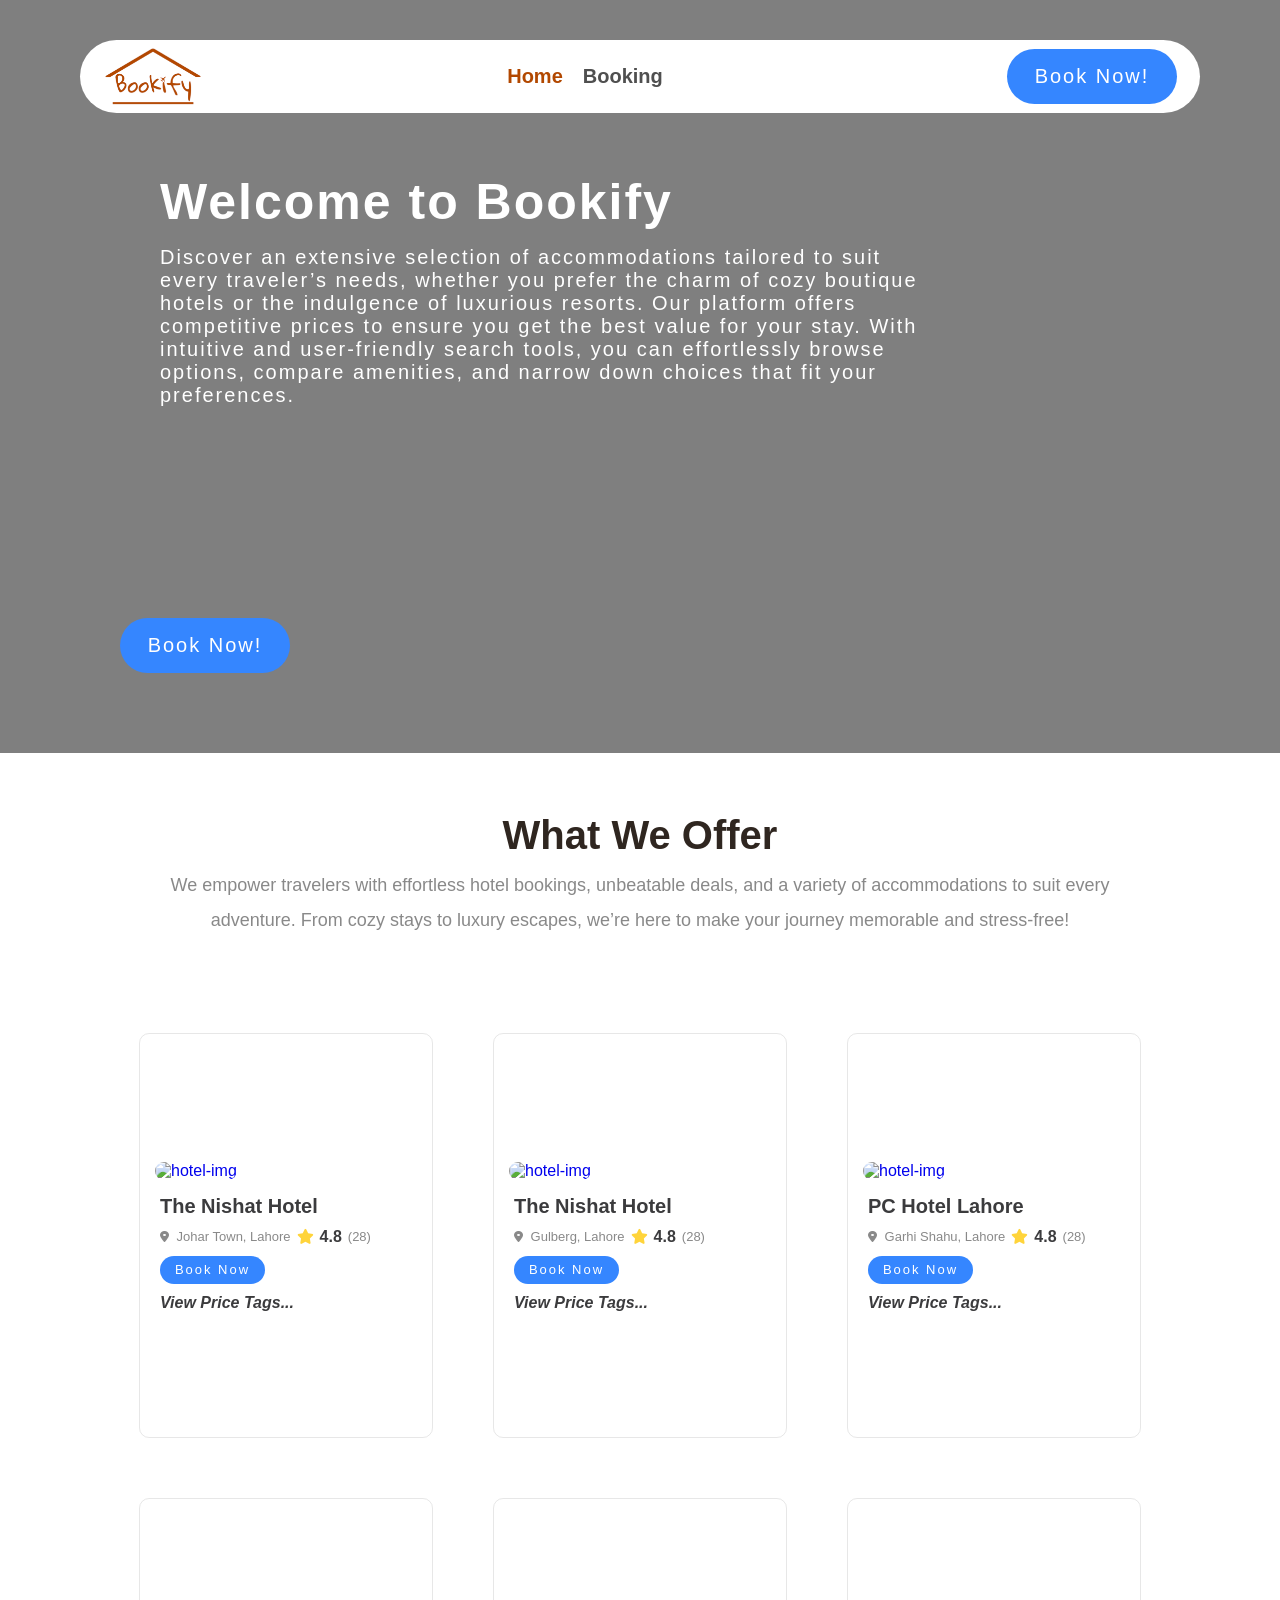
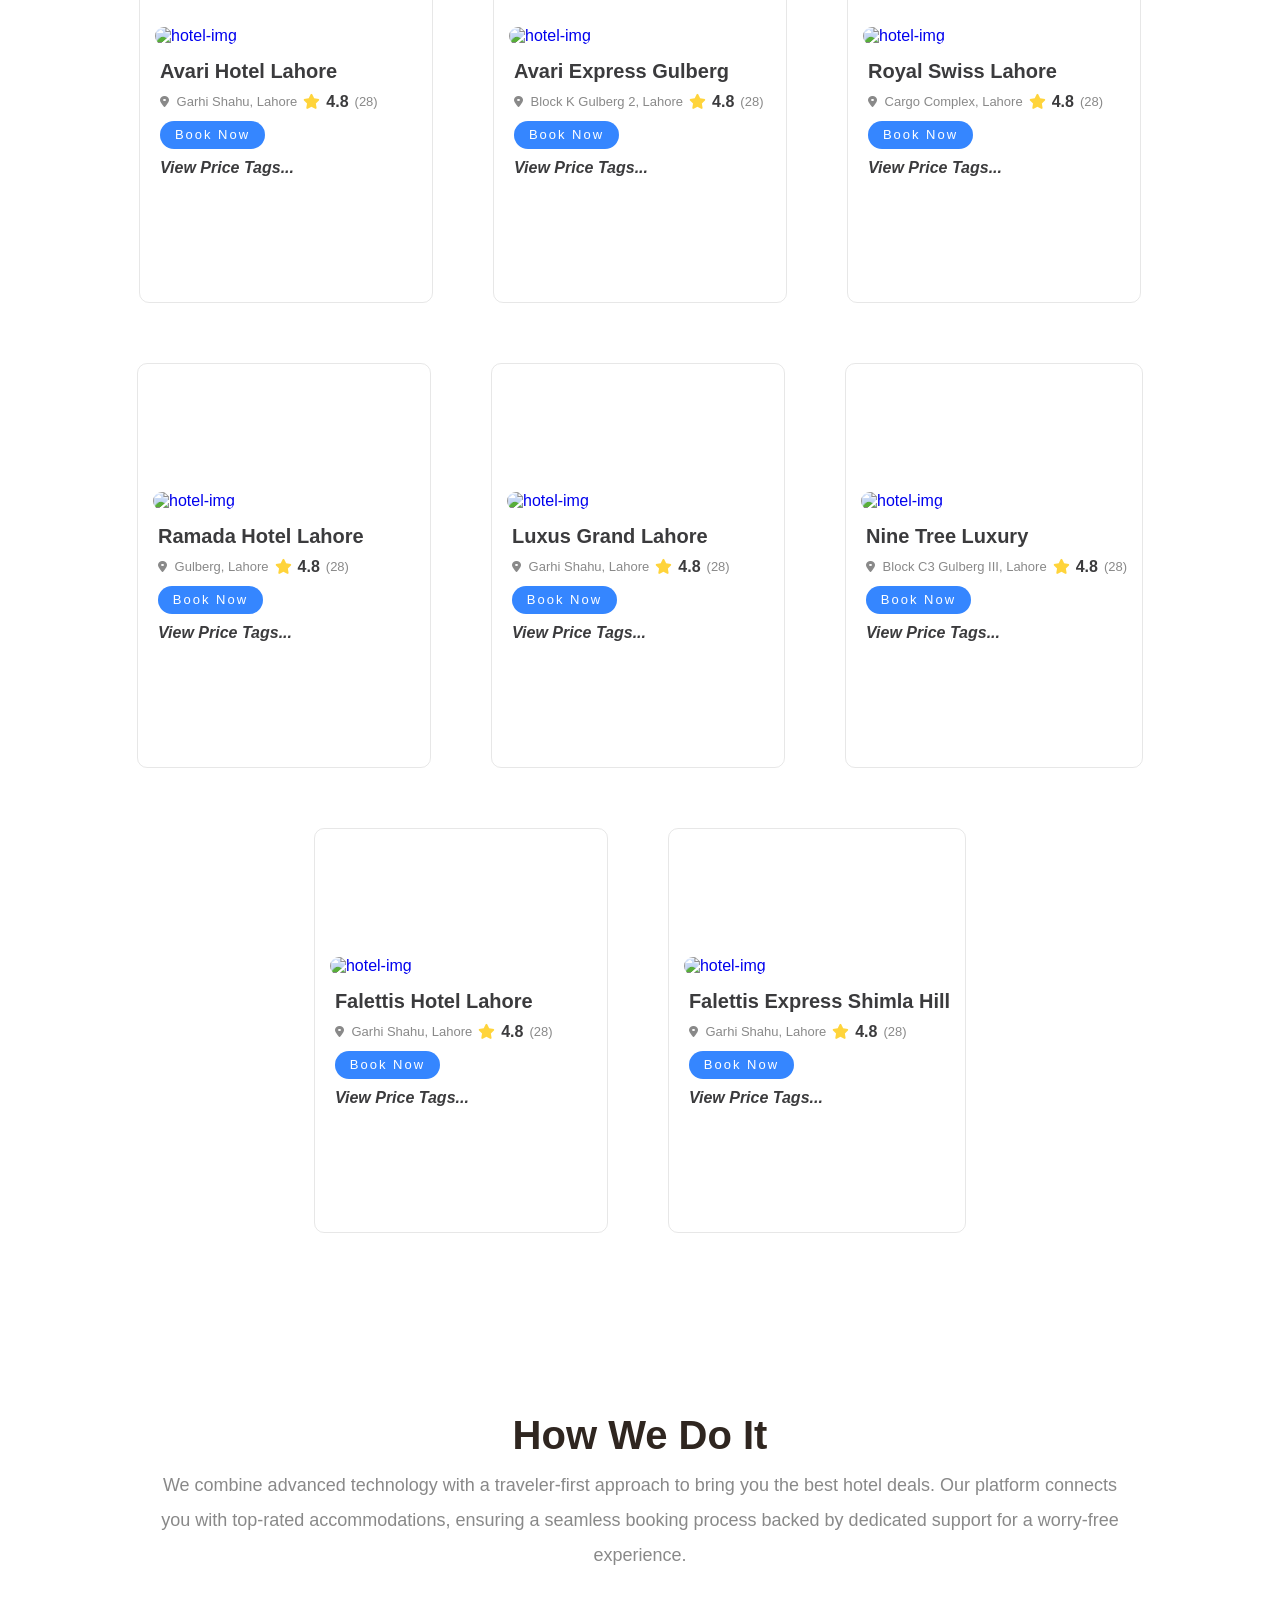
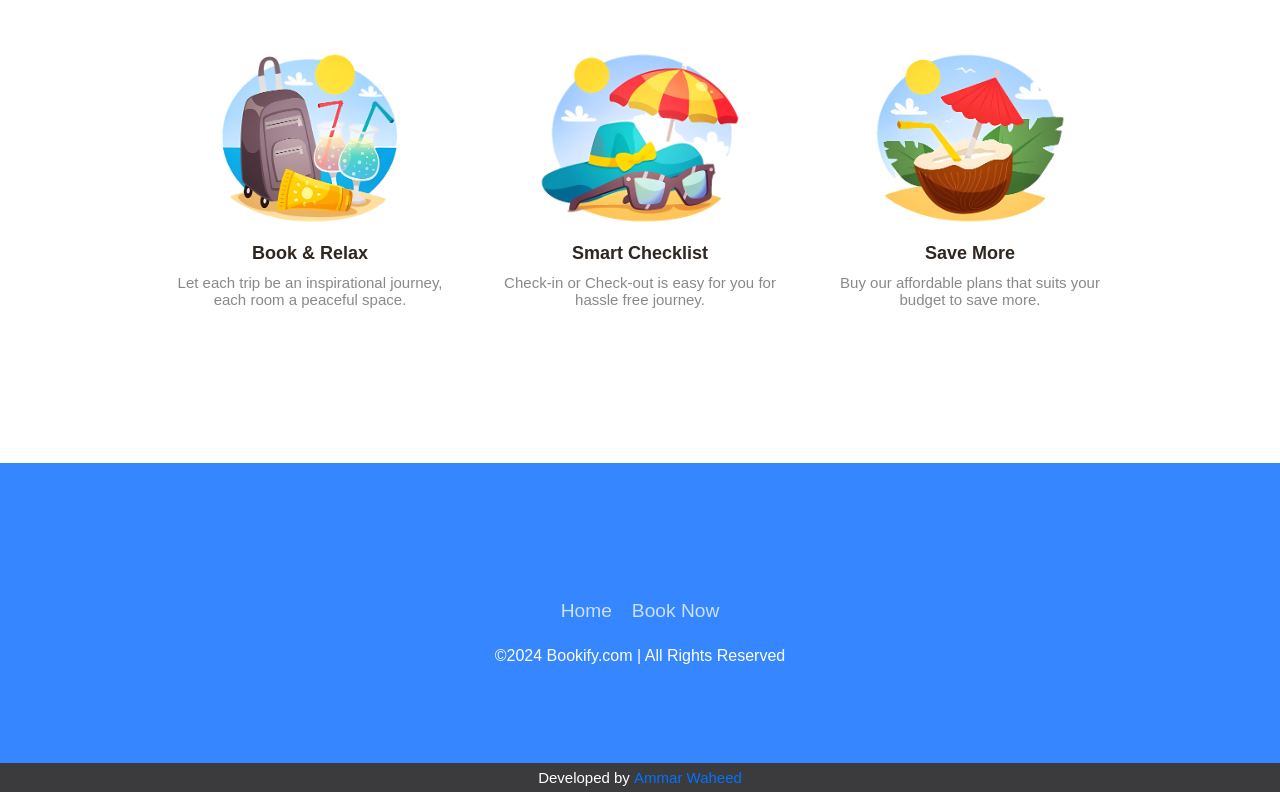
==== commit f7257123: "Update index.html" ====
--- a/index.html
+++ b/index.html
@@ -4,7 +4,7 @@
     <meta charset="UTF-8">
     <meta name="viewport" content="width=device-width, initial-scale=1.0">
     <link rel="shortcut icon" href="img/logo.png" type="image/x-icon">
-    <link rel="stylesheet" href="style.css">
+    <link rel="stylesheet" href="CSS/style.css">
     <link rel="stylesheet" href="https://cdnjs.cloudflare.com/ajax/libs/font-awesome/6.0.0-beta3/css/all.min.css">
     <title>Home - Bookify</title>
 </head>
@@ -551,4 +551,4 @@
       <script nomodule src="https://unpkg.com/ionicons@5.5.2/dist/ionicons/ionicons.js"></script>
 <script src="script.js"></script>
 </body>
-</html>+</html>
--- a/CSS/style.css
+++ b/CSS/style.css
@@ -0,0 +1,732 @@
+@import url('https://fonts.googleapis.com/css2?family=Nunito+Sans:ital,opsz,wght@0,6..12,200..1000;1,6..12,200..1000&family=Poppins:ital,wght@0,100;0,200;0,300;0,400;0,500;0,600;0,700;0,800;0,900;1,100;1,200;1,300;1,400;1,500;1,600;1,700;1,800;1,900&display=swap');
+
+* {
+    margin: 0;
+    padding: 0;
+    box-sizing: border-box;
+    font-family: "Poppins", sans-serif;
+}
+
+*:not(:hover) {transition: all 0.4s ease-in-out 0.1ms;}
+
+.main-heading {
+    font-size: 40px;
+    font-weight: 600;
+    margin: 0 0 10px 0;
+    color: #2f2620;
+}
+
+.main-para {
+    width: 85%;
+    font-size: 18px;
+    font-weight: 400;
+    line-height: 35px;
+    text-align: center;
+    margin: 0 0 35px 0;
+    color: #898989;
+}
+
+/* My branding style */
+#my-branding {
+    color: rgb(255 255 255);
+    font-size: 15px;
+    font-weight: 300;
+    padding: 6px;
+    text-align: center;
+    background-color: #3b3b3d;
+}
+
+#my-branding a {
+    text-decoration: none;
+    color: rgb(0, 115, 255);
+    font-weight: 500;
+}
+
+#my-branding a:hover {
+    color: rgb(112, 175, 252);
+    transition: all 0.4s ease-in-out 0.1ms;
+}
+
+
+/* ----- Section-1 CSS Styling ----- */
+#section-1 {
+    color: white;
+    width: 100%;
+    height: fit-content;
+    padding: 40px 80px 80px 80px;
+    display: flex;
+    flex-direction: column;
+    background: linear-gradient(rgba(0, 0, 0, 0.5), rgba(0, 0, 0, 0.5)), url('img/bg-5.jpg');
+    background-position: center;
+    background-size: cover;
+}
+
+.mobile-navbar {display: none;}
+
+nav {
+    width: 100%;
+    padding: 6px 23px;
+    border-radius: 50px;
+    margin: 0 0 60px 0;
+    height: fit-content;
+    text-decoration: none;
+    display: flex;
+    flex-direction: row;
+    flex-wrap: wrap;
+    justify-content: space-between;
+    align-items: center;
+    background-color: #ffffff;
+}
+
+#logo {
+    width: 100px;
+    height: fit-content;
+}
+
+#navbar {
+    width: fit-content;
+    height: fit-content;
+    list-style-type: none;
+    display: flex;
+    flex-direction: row;
+    flex-wrap: nowrap;
+    justify-content: space-between;
+    gap: 1px 20px;
+}
+
+#navbar li a {
+    font-size: 20px;
+    font-weight: 600;
+    text-decoration: none;
+    color: rgb(79, 79, 79);
+}
+
+.active {color: #b24800 !important;}
+
+#navbar li a:hover {
+    color: #b24800;
+    transition: all 0.4s ease-in-out 0.1ms;
+}
+
+.sec-1-heading {
+    letter-spacing: 2px;
+    font-size: 50px;
+    font-weight: 600;
+    margin: 0 0 15px 0;
+    padding: 0 0 0 40px;
+    color: #ffffff;
+}
+
+.sec-1-paragraph {
+    letter-spacing: 2px;
+    font-size: 20px;
+    font-weight: 200;
+    padding: 0 0 0 40px;
+}
+
+#booking-btn {
+    width: 170px;
+    height: 55px;
+    border-radius: 455px;
+    font-size: 20px;
+    font-weight: 500;
+    letter-spacing: 2px;
+    margin: 0 0 0 40px;
+    text-decoration: none;
+    display: grid;
+    place-items: center;
+    color: #ffffff;
+    background-color: #3586ff;
+}
+
+#booking-btn:hover {
+    color: #3586ff;
+    border: 2px solid #3586ff;
+    background-color: #ffffff;
+    transition: all 0.4s ease-in-out 0.1ms;
+}
+
+/* content slider for section-1 */
+.content-slider {
+    width: 800px;
+    height: 420px;
+    margin: 0 0 25px 40px;
+    overflow: hidden;
+    position: relative;
+}
+.content-slider .slider-container {
+    position: absolute;
+    width: 300%;
+    top: 0;
+    left: 0;
+    overflow: hidden;
+    animation: slider 24s infinite;
+}
+.content-slider .slider-container .slide {
+    position: relative;
+    width: 33.33333333%;
+    height: 100%;
+    float: left;
+    overflow: hidden
+}
+.content-slider .slider-container .slide img {
+    display: block;
+    width: 100%;
+    height: 100%
+}
+@keyframes slider {
+    0%, 25%, 100%{left: 0}
+      
+    30%, 55%{left: -100%}
+      
+    60%, 85%{left: -200%}
+}
+
+
+/* ----- Section-2 CSS Styling ----- */
+#section-2 {
+    width: 100%;
+    height: fit-content;
+    padding: 60px;
+    display: flex;
+    flex-direction: column;
+    justify-content: center;
+    align-items: center;
+}
+
+.sec-2-container {
+    width: 100%;
+    height: fit-content;
+    padding: 60px;
+    gap: 60px;
+    display: flex;
+    flex-wrap: wrap;
+    justify-content: center;
+    overflow: hidden;
+}
+
+.hotel {
+    border: 1px solid rgb(209 209 209 / 53%);
+    width: fit-content;
+    height: 405px;
+    padding: 10px;
+    display: flex;
+    flex-direction: column;
+    border-radius: 10px;
+    overflow: hidden;
+}
+
+.visible-details {
+    min-width: 272px;
+    min-height: 385px;
+    padding: 5px;
+    display: flex;
+    flex-direction: column;
+    justify-content: center;
+    border-radius: 10px;
+    overflow: hidden;
+}
+
+.hotel-img {
+    text-decoration: none;
+}
+
+.hotel-img img {
+    width: 326px;
+    height: 215px;
+    border-radius: 10px;
+    margin: 0 0 15px 0;
+    object-fit: cover;
+    object-position: center;
+}
+
+.hotel-name {
+    margin: 0 0 10px 0;
+    font-size: 20px !important;
+}
+
+.hotel-price {
+    margin: 0 0 10px 0;
+    display: flex;
+    flex-wrap: nowrap;
+    align-items: center;
+    gap: 6px;
+}
+
+.hotel-price p {
+    margin: 0 !important;
+}
+
+.hotel-details {
+    display: flex;
+    flex-direction: column;
+    padding: 0 0 0 5px;
+}
+
+.hotel-details a {text-decoration: none;}
+
+.hotel-details p {
+    font-size: 13px;
+    font-weight: 400;
+    margin: 0 0 10px 0;
+    color: #898989;
+}
+
+.hotel-details p i {
+    margin: 0 4px 0 0 !important;
+    font-size: 12px !important;
+}
+
+
+.hotel-details h2 {
+    font-size: 16px;
+    font-weight: 600;
+    color: #3b3b3d;
+}
+
+.hotel-details i {
+    font-size: 15px;
+}
+
+.hotel-book-btn {
+    width: 105px;
+    height: 28px;
+    border-radius: 455px;
+    font-size: 13px;
+    font-weight: 500;
+    letter-spacing: 2px;
+    text-decoration: none;
+    display: grid;
+    place-items: center;
+    color: #ffffff;
+    background-color: #3586ff;    
+}
+
+.hotel-book-btn:hover {
+    color: #3586ff;
+    border: 2px solid #3586ff;
+    background-color: #ffffff;
+    transition: all 0.4s ease-in-out 0.1ms;
+}
+
+.extension-btn {
+    font-size: 14px;
+    font-weight: 400;
+    color: #595959;
+    font-style: italic;
+    margin: 10px 0 0 0;
+}
+
+.hotel:hover {
+    height: 1000px;
+    transition: all 0.4s ease-in-out 0.1ms;
+}
+
+.hotel:hover .room-details {
+    opacity: 1;
+    transition: all 0.4s ease-in-out 0.1ms;
+}
+
+.room-details {
+    padding: 5px;
+    gap: 10px;
+    margin: 15px 0 0 0;
+    opacity: 0;
+    display: flex;
+    flex-direction: column;
+    justify-content: center;
+}
+
+.room {
+    border: 1px solid rgb(206, 206, 206);
+    padding: 8px 15px;
+    margin: 0 0 5px 0;
+    border-radius: 8px;
+}
+
+.room h3 {
+    font: 15px;
+    font-weight: 600;
+    color: #3b3b3d;
+}
+
+.room h5 {
+    font-size: 14px;
+    font-weight: 500;
+    color: #898989;
+}
+
+
+/* ----- Section-3 CSS Styling ----- */
+#section-3 {
+    width: 100%;
+    height: fit-content;
+    padding: 60px 60px 90px 60px;
+    display: flex;
+    flex-direction: column;
+    justify-content: center;
+    align-items: center;
+}
+
+.sec-3-container {
+    width: 100%;
+    height: fit-content;
+    padding: 20px;
+    gap: 20px;
+    display: flex;
+    flex-wrap: wrap;
+    justify-content: center;
+    align-items: center;
+}
+
+.sec-3-child {
+    width: 310px;
+    height: fit-content;
+    padding: 10px;
+    display: flex;
+    flex-direction: column;
+    justify-content: center;
+    align-items: center;
+    flex-wrap: nowrap;
+}
+
+.sec-3-child img {
+    width: 200px;
+    height: 200px;
+    margin: 0 0 5px 0;
+    object-fit: cover;
+    object-position: center;
+}
+
+.sec-3-child h3 {
+    font-size: 18px;
+    font-weight: 600;
+    margin: 0 0 10px 0;
+    color: #2f2620;
+}
+
+.sec-3-child p {
+    font-size: 15px;
+    font-weight: 400;
+    text-align: center;
+    margin: 0 0 35px 0;
+    color: #898989;
+}
+
+
+/* ----- Footer CSS Styling ----- */
+Footer {
+    width: 100%;
+    height: 60vh;
+    padding: 100px;
+    display: flex;
+    flex-direction: column;
+    justify-content: center;
+    align-items: center;
+    background-color: #2f2620;
+
+    background: #3586ff;
+    position: relative;
+    width: 100%;
+    height: 300px;
+    padding: 20px 50px;
+    display: flex;
+    justify-content: center;
+    align-items: center;
+    flex-direction: column;
+
+}
+
+.social-icon, .menu {
+    position: relative;
+    display: flex;
+    justify-content: center;
+    align-items: center;
+    margin: 10px 0;
+    flex-wrap: wrap;
+}
+  
+.social-icon__item, .menu__item {
+    list-style: none;
+}
+  
+.social-icon__link {
+    font-size: 2rem;
+    color: #fff;
+    margin: 0 10px;
+    display: inline-block;
+    transition: 0.5s;
+}
+.social-icon__link:hover {
+    transform: translateY(-10px);
+}
+  
+.menu__link {
+    font-size: 1.2rem;
+    color: #fff;
+    margin: 0 10px;
+    display: inline-block;
+    transition: 0.5s;
+    text-decoration: none;
+    opacity: 0.75;
+    font-weight: 300;
+}
+  
+.menu__link:hover {
+    opacity: 1;
+}
+  
+.footer p {
+    color: #fff;
+    margin: 15px 0 10px 0;
+    font-size: 1rem;
+    font-weight: 300;
+}
+
+/* -------------- Media Queries -------------- */
+@media screen and (max-width: 991px) {
+/* ----- Section-1 CSS Styling ----- */
+#section-1 {padding: 40px;}
+
+nav {display: none;}
+
+/* --- mobile navbar menu --- */
+.mobile-navbar {
+    display: flex;
+    padding: 5px 20px;
+    border-radius: 80px;
+    align-items: center;
+    justify-content: space-between;
+    background-color: #ffffff;
+}
+
+#mini-logo {
+    width: 70px;
+}
+
+:root {
+    --primary-color: #2c3e50;
+    --secondary-color: #b34a03;
+    --background-color: #ecf0f1;
+    --text-color: #333;
+    --hover-color: #db6c22;
+  }
+
+  
+  /* Responsive Adjustments */
+  @media (min-width: 768px) {
+    .nav-menu {
+      width: 750px;
+    }
+  }
+  /*Medium Screens */
+  @media (min-width: 922px) {
+    .nav-menu {
+      width: 970px;
+    }
+  }
+  /*Large Screens */
+  @media (min-width: 1200px) {
+    .nav-menu {
+      width: 1170px;
+    }
+  }
+  
+  /* Burger Icon Container */
+  .burger-container {
+    position: relative;
+    top: 0;
+    right: 0;
+    z-index: 1000;
+    cursor: pointer;
+    width: 40px;
+    height: 30px;
+    display: flex;
+    flex-direction: column;
+    justify-content: space-between;
+    padding: 5px;
+    border-radius: 5px;
+    background: hwb(0 100% 0% / 0.1);
+    backdrop-filter: blur(10px);
+  }
+  
+  /* Burger Icon Lines */
+  .burger-line {
+    width: 100%;
+    height: 3px;
+    background-color: #b34a03;
+    border-radius: 2px;
+    transform-origin: center;
+    transition: all 0.4s ease-in-out;
+  }
+  
+  /* Checkbox Hack */
+  #burger-toggle {
+    display: none;
+  }
+  
+  /* Navigation Styles */
+  .nav-menu {
+    position: fixed;
+    top: 0;
+    right: -300px;
+    width: 300px;
+    height: 100%;
+    background: #ffffff;
+    transition: right 0.4s cubic-bezier(0.77, 0.2, 0.05, 1);
+    box-shadow: -4px 0 15px #00000033;
+    overflow-y: auto;
+    padding-top: 100px;
+    z-index: 66;
+  }
+  
+  .nav-menu::before {
+    content: "";
+    position: absolute;
+    top: 0;
+    left: 0;
+    width: 100%;
+    height: 80px;
+    background: #ffffff;
+    backdrop-filter: blur(10px);
+  }
+  
+  .nav-menu ul {
+    list-style-type: none;
+  }
+  
+  .nav-menu ul li {
+    margin: 0 15px;
+    border-bottom: 1px solid #ffffff1a;
+  }
+  
+  .nav-menu ul li a {
+    color: #b34a03;
+    text-decoration: none;
+    display: block;
+    padding: 15px;
+    font-weight: 500;
+    position: relative;
+    overflow: hidden;
+  }
+  
+  .nav-menu ul li a::after {
+    content: "";
+    position: absolute;
+    bottom: 0;
+    left: -100%;
+    width: 100%;
+    height: 2px;
+    background-color: var(--secondary-color);
+    transition: left 0.3s ease;
+  }
+  
+  .nav-menu ul li a:hover::after {
+    left: 0;
+  }
+  
+  /* Burger Icon Animation on Checkbox Checked */
+  #burger-toggle:checked ~ .burger-container .burger-line:nth-child(1) {
+    transform: rotate(45deg) translate(5px, 5px);
+  }
+  
+  #burger-toggle:checked ~ .burger-container .burger-line:nth-child(2) {
+    opacity: 0;
+  }
+  
+  #burger-toggle:checked ~ .burger-container .burger-line:nth-child(3) {
+    transform: rotate(-45deg) translate(5px, -5px);
+  }
+  
+  /* Navigation Slide In */
+  #burger-toggle:checked ~ .nav-menu {
+    right: 0;
+  }
+  
+
+.content-slider {
+    width: 100%;
+    height: 430px;
+    margin: 40px auto;
+}
+
+.sec-1-heading {
+    font-size: 50px;
+    margin: 0 0 15px 0;
+    padding: 0 0 0 25px;
+}
+
+.sec-1-paragraph {
+    font-size: 20px;
+    padding: 0 0 0 25px;
+}
+
+}
+
+@media screen and (max-width: 768px) {
+/* ----- Section-1 CSS Styling ----- */
+.content-slider {height: 410px;}
+    
+.sec-1-heading {font-size: 37px;}
+    
+.sec-1-paragraph {font-size: 17px;}
+
+/* ----- Section-2 CSS Styling ----- */
+.sec-2-container {
+    padding: 15px;
+    gap: 40px;
+}
+
+.hotel-img img {width: 303px;}
+
+}
+
+@media screen and (max-width: 576px) {
+/* ----- Section-1 CSS Styling ----- */
+.content-slider {
+    height: 500px;
+}
+
+.sec-1-heading {font-size: 33px;}
+
+.sec-1-paragraph {font-size: 15px;}
+
+/* ----- Section-2 CSS Styling ----- */
+#section-2 {padding: 30px 0 0 0;}
+
+.hotel {
+    width: fit-content;
+    height: 380px;
+    padding: 10px;
+}
+
+.visible-details {
+    min-width: 272px;
+    min-height: 360px;
+}
+
+.hotel-img img {width: 303px;}
+
+/* ----- Section-3 CSS Styling ----- */
+#section-3 {padding: 60px 0px 180px 0px;}
+
+}
+
+@media screen and (max-width: 390px) {
+/* ----- Section-1 CSS Styling ----- */
+.content-slider {height: 690px;}
+
+/* ----- Section-2 CSS Styling ----- */
+.hotel-img img {
+    width: 282px;
+    height: 202px;
+}
+
+.main-heading {font-size: 35px;}
+
+.main-para {
+    font-size: 15px;
+    line-height: 32px;
+}
+
+}
